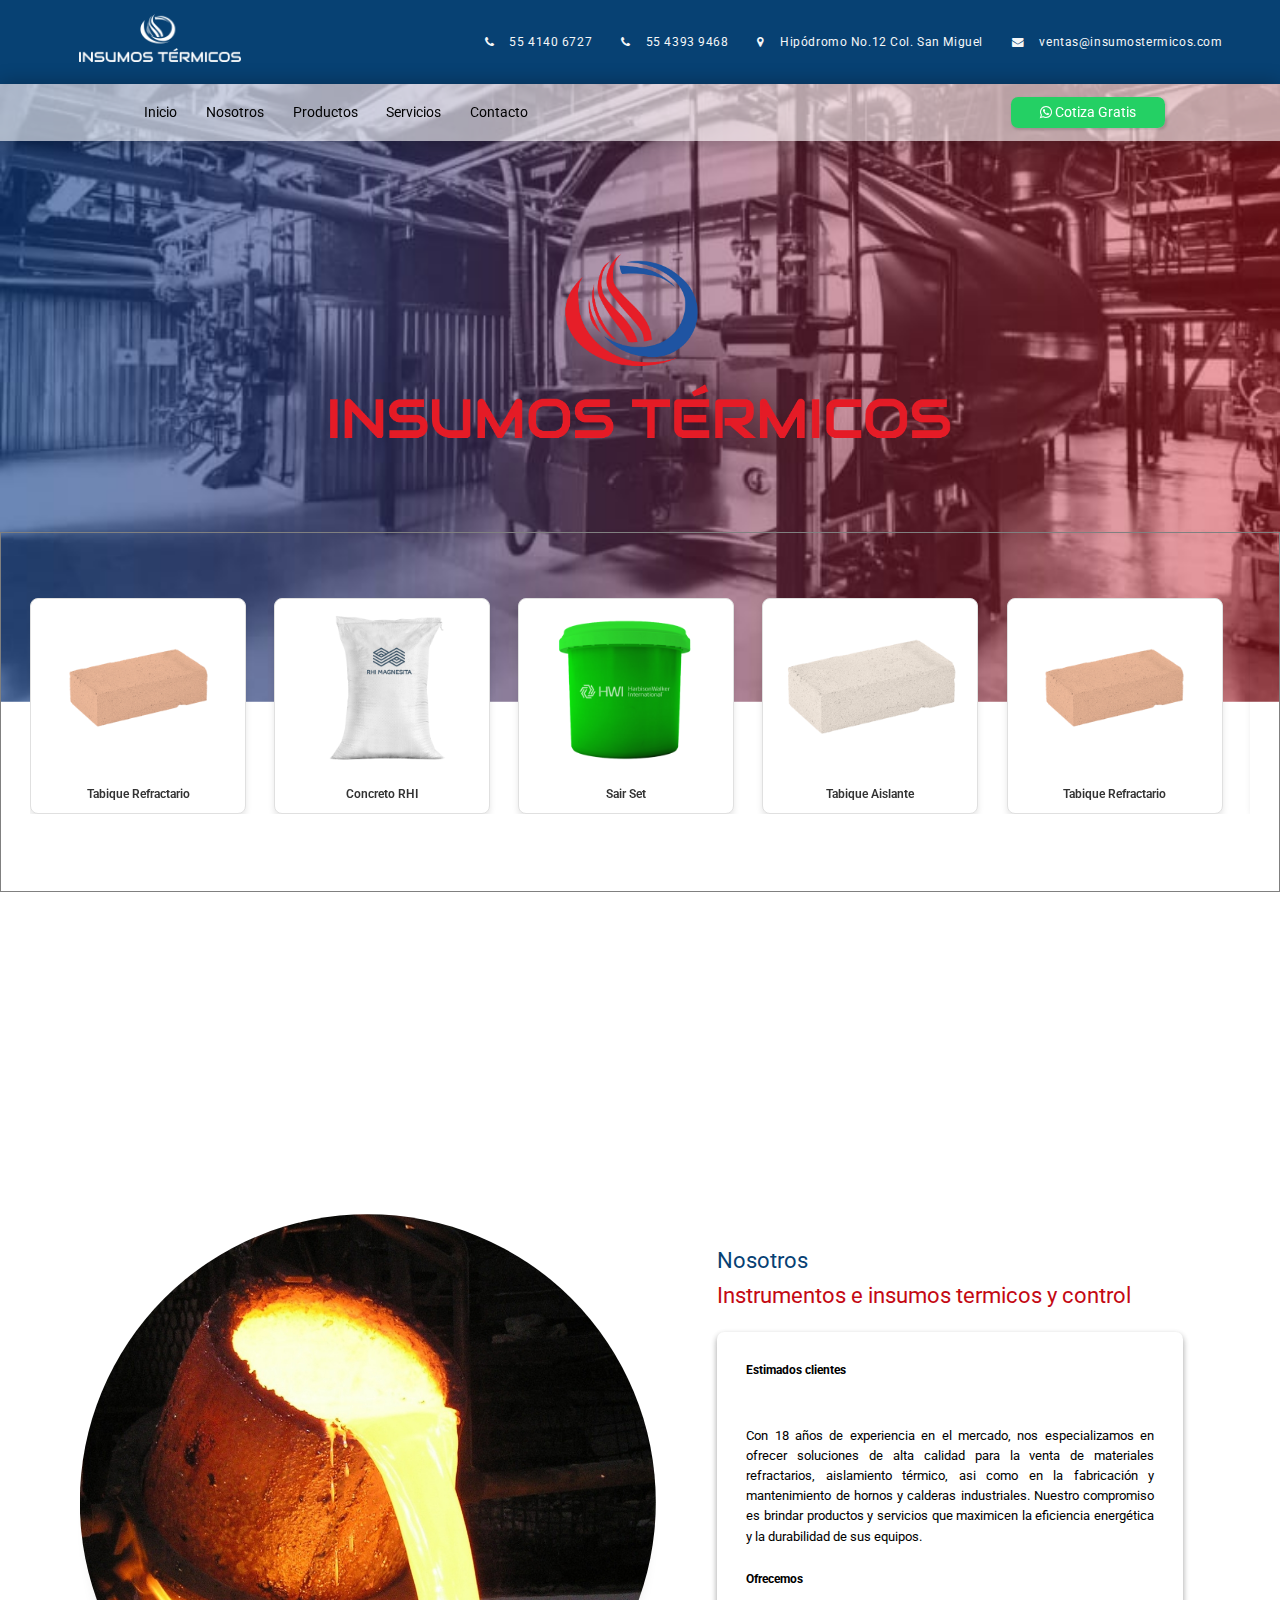
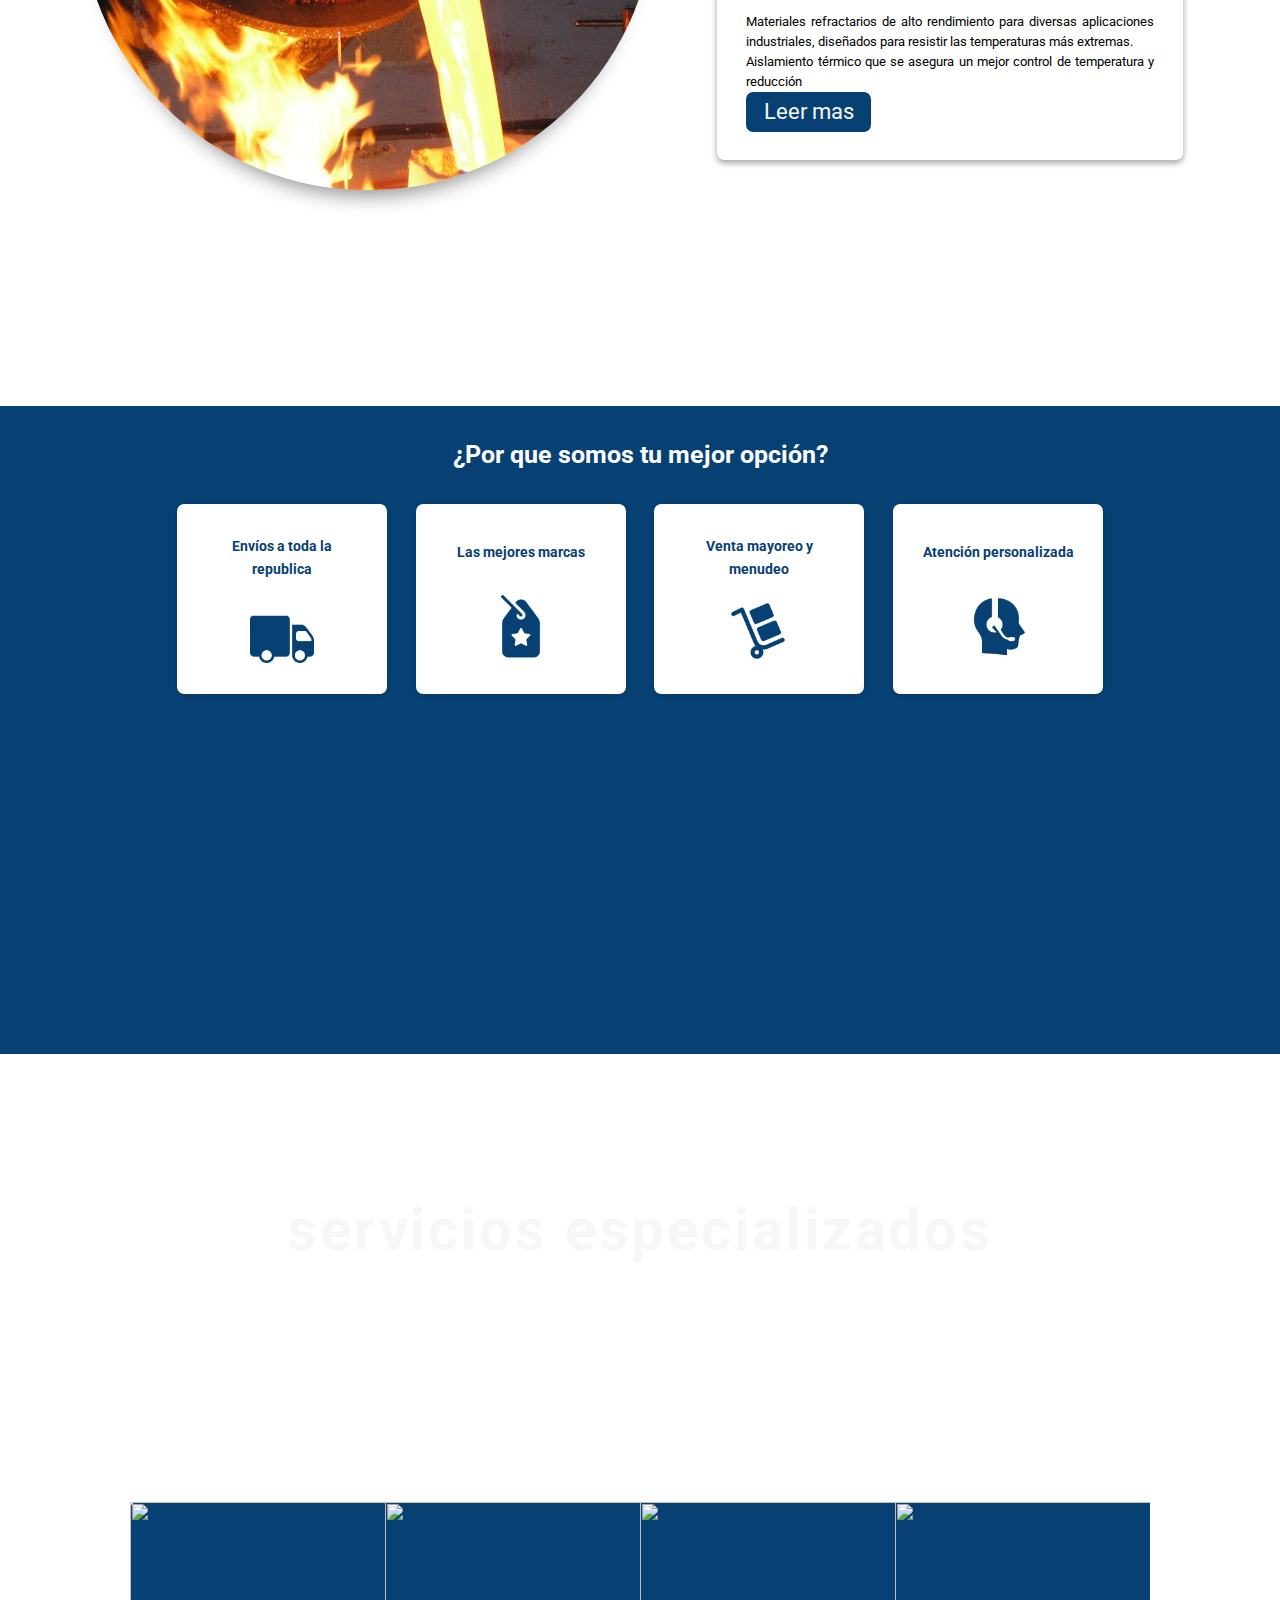
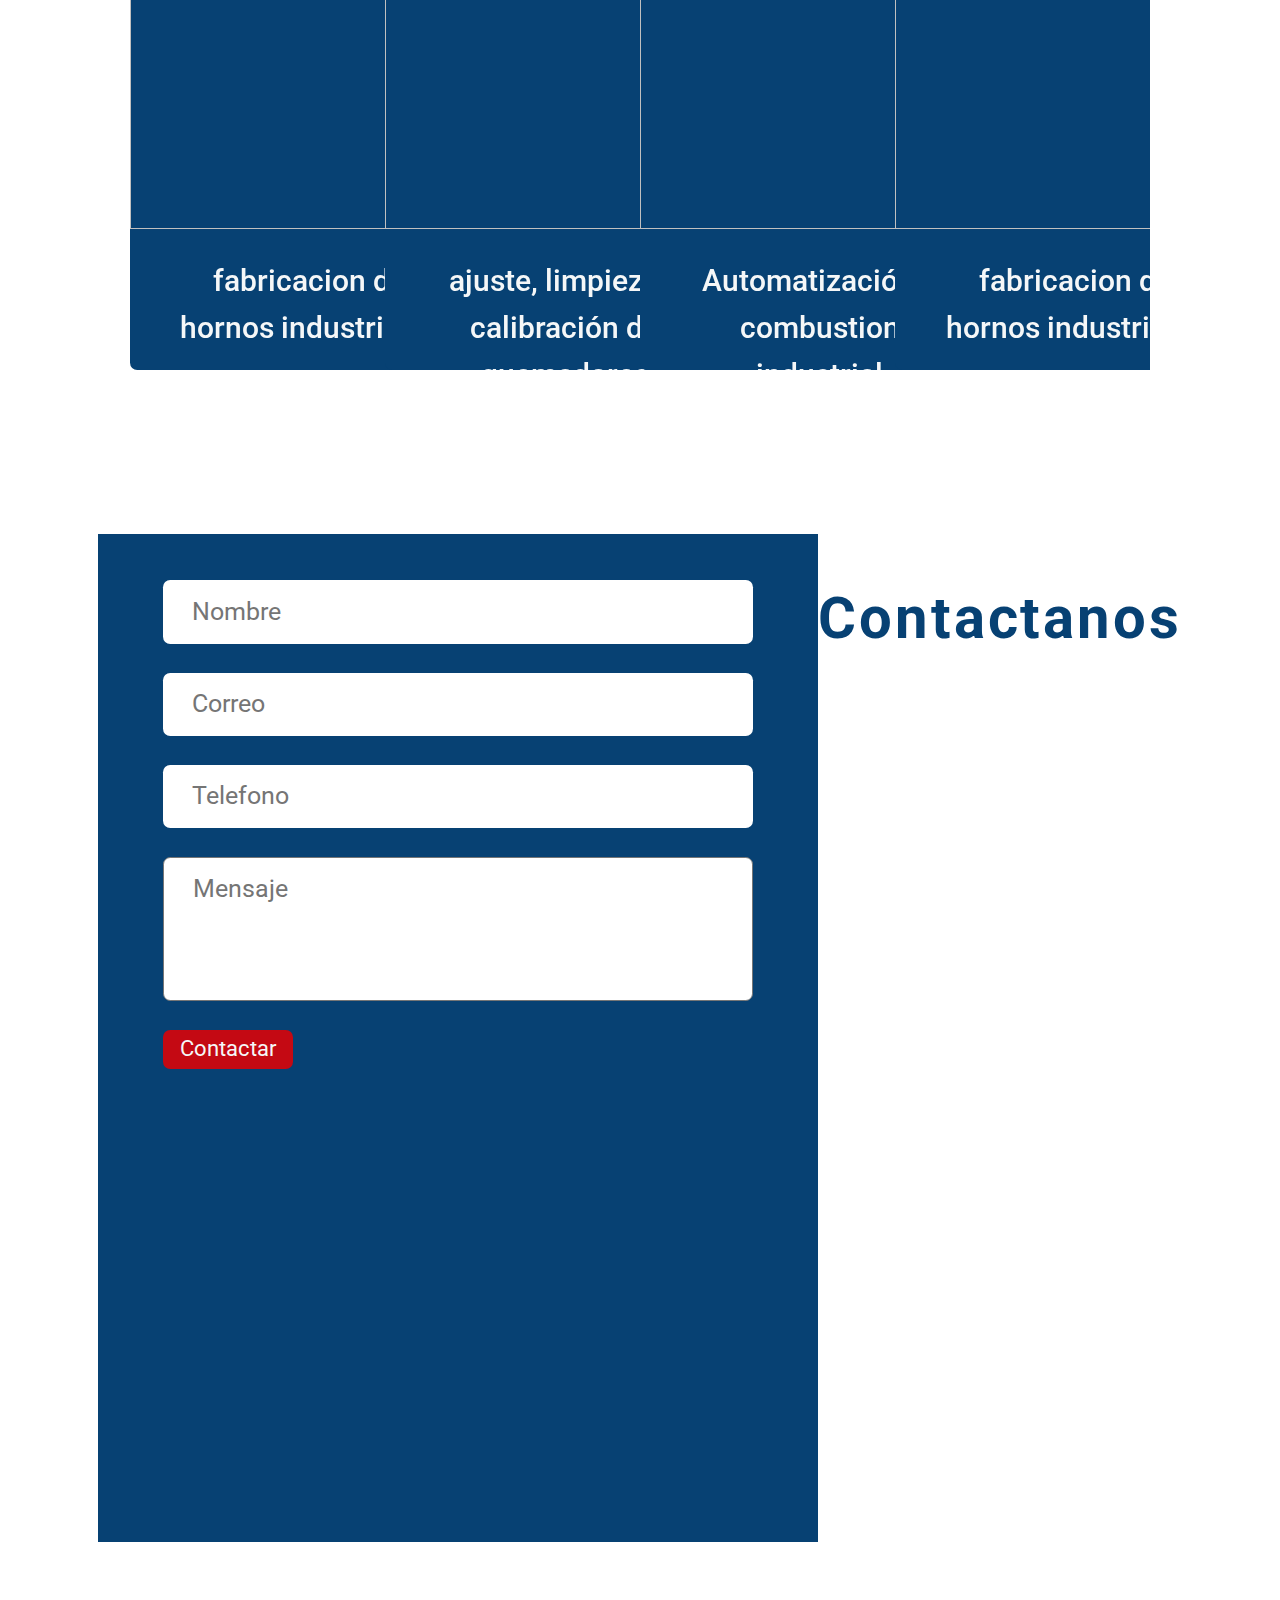
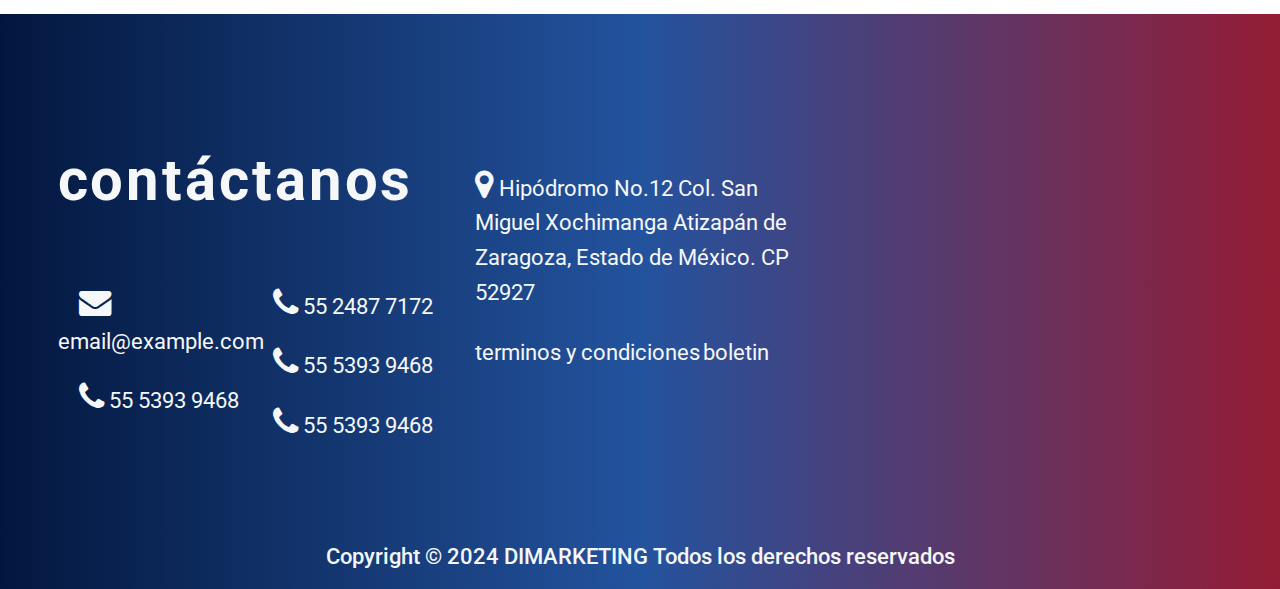
==== index.html @ b9880efb "first commit" ====
<!DOCTYPE html>
<html lang="es">

<head>
    <meta charset="UTF-8">
    <meta name="viewport" content="width=device-width, initial-scale=1.0">
    <meta http-equiv="X-UA-Compatible" content="IE=edge">
    <meta name="viewport" content="width=device-width, initial-scale=1">

    <title>Insumos Térmicos</title>

    <!-- font awesome 4.7.0 -->
    <link rel="stylesheet" href="https://cdnjs.cloudflare.com/ajax/libs/font-awesome/4.7.0/css/font-awesome.css"
        integrity="sha512-5A8nwdMOWrSz20fDsjczgUidUBR8liPYU+WymTZP1lmY9G6Oc7HlZv156XqnsgNUzTyMefFTcsFH/tnJE/+xBg=="
        crossorigin="anonymous" referrerpolicy="no-referrer" />

    <!-- owl carousel -->
    <link rel="stylesheet" href="./static/css/owl/owl.carousel.min.css">
    <link rel="stylesheet" href="./static/css/owl/owl.theme.default.min.css">

    <!-- sanitazer css -->
    <link rel="stylesheet" href="./static/css/normalize.css">

    <!-- style css -->
    <link rel="stylesheet" href="./static/css/main.css">
    <link rel="stylesheet" href="./static/css/responsive.css">

    <!-- Responsive -->

</head>

<body>

    <!-- header start -->
    <header class="main-header">
        <div id="navbarTop" class="nav-top">
            <div class="container-box">
                <div class="container-box_logo">
                    <img
                        width="43"
                        height="48"
                        src="./static/img/logos/logo_white,w_1400.webp"
                        srcset="
                        ./static/img/logos/logo_white,w_480.webp 480w,
                        ./static/img/logos/logo_white,w_1400.webp 1400w"
                        alt="insumos térmicos">
                </div>
                <div class="container-box_info-details">
                    <div class="info-item">
                        <a href="#">
                            <i class="fa fa-phone" aria-hidden="true"></i>
                            55 4140 6727
                        </a>
                    </div>

                    <div class="info-item">
                        <a href="#">
                            <i class="fa fa-phone" aria-hidden="true"></i>
                            55 4393 9468
                        </a>
                    </div>
    
                    <div class="info-item">
                        <a href="#">
                            <i class="fa fa-map-marker" aria-hidden="true"></i>
                            Hipódromo No.12 Col. San Miguel
                        </a>
                    </div>
    
                    <div class="info-item">
                        <a href="#">
                            <i class="fa fa-envelope" aria-hidden="true"></i>
                            ventas@insumostermicos.com
                        </a>
                    </div>
                </div>
            </div>
        </div>
        <div id="navbarMiddle" class="nav-middle header-middle_white-transparent">
            <div class="container-box">

                <div class="navbar">
                    <ul class="navbar__menu">
                        <li class="navbar__menu-item">
                            <a href="./index.html" class="navbar__menu-link">Inicio</a>
                        </li>
                        <li class="navbar__menu-item">
                            <a href="#about" class="navbar__menu-link">Nosotros</a>
                        </li>
                        <li class="navbar__menu-item">
                            <a href="./shop.html" class="navbar__menu-link">Productos</a>
                        </li>
                        <li class="navbar__menu-item">
                            <a href="#services" class="navbar__menu-link">Servicios</a>
                        </li>
                        <li class="navbar__menu-item">
                            <a href="#contact" class="navbar__menu-link">Contacto</a>
                        </li>

                        <li class="navbar__menu-item">
                                <a class="btn-green btn-whs" id="btn-wh" data-type="normal">
                                    <i class="fa fa-whatsapp"></i> Cotiza Gratis
                                </a>
                        </li>
                    </ul>

                    <i class="fa fa-bars menu_burguer"></i>
                </div>

            </div>
        </div>
    </header>
    <!-- header ends -->

    <!-- home start -->
    <section class="home">
        <div class="home__banner">
            <div  class="home-carousel owl-carousel owl-theme home__slide">
                <div class="home__slide-item">
                    <picture>
                        <source
                        media="(max-width: 767px)"
                        sizes="(max-width: 600px) 100vw, 600px"
                        srcset="
                        ./static/img/banners/slide_home/slide_one/calderas,w_200.jpg 200w,
                        ./static/img/banners/slide_home/slide_one/calderas,w_449.jpg 449w,
                        ./static/img/banners/slide_home/slide_one/calderas,w_600.jpg 600w">
                        <source
                        media="(min-width: 768px) and (max-width: 991px)"
                        sizes="(max-width: 1143px) 70vw, 800px"
                        srcset="
                        ./static/img/banners/slide_home/slide_one/calderas,w_538.jpg 538w,
                        ./static/img/banners/slide_home/slide_one/calderas,w_714.jpg 714w,
                        ./static/img/banners/slide_home/slide_one/calderas,w_800.jpg 800w">
                        <source
                        media="(min-width: 992px) and (max-width: 1199px)"
                        sizes="(max-width: 1777px) 60vw, 1066px"
                        srcset="
                        ./static/img/banners/slide_home/slide_one/calderas,w_596.jpg 596w,
                        ./static/img/banners/slide_home/slide_one/calderas,w_796.jpg 796w,
                        ./static/img/banners/slide_home/slide_one/calderas,w_958.jpg 958w,
                        ./static/img/banners/slide_home/slide_one/calderas,w_1066.jpg 1066w">
                        <img
                        sizes="(max-width: 3000px) 40vw, 1200px"
                        srcset="
                        ./static/img/banners/slide_home/slide_one/calderas,w_480.jpg 480w,
                        ./static/img/banners/slide_home/slide_one/calderas,w_765.jpg 765w,
                        ./static/img/banners/slide_home/slide_one/calderas,w_1003.jpg 1003w,
                        ./static/img/banners/slide_home/slide_one/calderas,w_1186.jpg 1186w,
                        ./static/img/banners/slide_home/slide_one/calderas,w_1200.jpg 1200w"
                        src="./static/img/banners/slide_home/slide_one/calderas,w_1200.jpg"
                        alt="">
                        </picture>
                </div>
            </div>
            <div class="home__logo">
                    <img src="./static/img/logos/logo_colorfull.webp" alt="">
            </div>
    </section>
    <!-- home ends -->

    <!-- top products start -->
    <section class="article-carousel">
        <div class="article-carousel__container owl-carousel owl-theme">
    
            <a href="#" class="article-carousel__item">
                <img src="./static/img/products/tabique_refractario/TABIQUE REFRACTARIO NARANJA.png" alt="Tabique Refractario Naranja" class="article-carousel__image">
                <div class="article-carousel__title">
                    <span>Tabique Refractario</span>
                </div>
            </a>
    
            <a href="#" class="article-carousel__item">
                <img src="./static/img/products/concreto_rhI/CONCRETO RHI 1.png" alt="Concreto RHI" class="article-carousel__image">
                <div class="article-carousel__title">
                    <span>Concreto RHI</span>
                </div>
            </a>
    
            <a href="#" class="article-carousel__item">
                <img src="./static/img/products/sair_set/SAIRSET 1.png" alt="Sair Set" class="article-carousel__image">
                <div class="article-carousel__title">
                    <span>Sair Set</span>
                </div>
            </a>
    
            <a href="#" class="article-carousel__item">
                <img src="./static/img/products/tabique_refractario/TABIQUE REFRACTARIO CREMA.png" alt="Tabique Refractario Crema" class="article-carousel__image">
                <div class="article-carousel__title">
                    <span>Tabique Aislante</span>
                </div>
            </a>
    
        </div>
    </section>
    
    <!-- top products ends -->

    <!-- about start -->
    <section id="about" class="section-about">
        <div class="section-about__container">
            <div class="section-about__image">
                <img src="./static/img/banners/about/somos.jpg" alt="">
            </div>
            <div class="section-about__description">
                <div class="section-about__title">
                    <h3>Nosotros</h3>
                    <h4>Instrumentos e insumos termicos y control</h4>
                </div>
                <div class="section-about__text">
                    <h5>Estimados clientes</h5><br><br>
                    <p>Con 18 años de experiencia en el mercado, nos especializamos en ofrecer soluciones de alta calidad para la venta de materiales refractarios, aislamiento térmico, asi como en la fabricación y mantenimiento de hornos y calderas industriales. Nuestro compromiso es brindar productos y servicios que maximicen la eficiencia energética y la durabilidad de sus equipos.</p><br>
                    <h5>Ofrecemos</h5><br>
                    <ol>
                        <li><p>Materiales refractarios de alto rendimiento para diversas aplicaciones industriales, diseñados para resistir las temperaturas más extremas.</p></li>
                        <li>
                            <p>Aislamiento térmico que se asegura un mejor control de temperatura y reducción </p>
                        </li>
                    </ol>
                    <button class="btn btn-primary">Leer mas</button>
                </div>
            </div>
        </div>
    </section>
    <!-- about ends -->

    <section class="better-option">
       <h2>¿Por que somos tu mejor opción?</h2>
       <div class="better-option__container">
        <div class="better-option__item">
            <h4>Envíos a toda la republica</h4>
            <img src="./static/img/icons/truck.png" alt="" width="100" height="100">
        </div>
        <div class="better-option__item">
            <h4>Las mejores marcas</h4>
            <img src="./static/img/icons/price.png" alt="">
        </div>
        <div class="better-option__item">
            <h4>Venta mayoreo y menudeo</h4>
            <img src="./static/img/icons/trolley.png" alt="">
        </div>
        <div class="better-option__item">
            <h4>Atención personalizada</h4>
            <img src="./static/img/icons/customer.png" alt="">
        </div>
       </div>
    </section>

    

  

    <!-- special services start -->
    <section id="services" class="special_services">
        <h1 class="title-sz">servicios especializados</h1>
        <div class="container-box owl__services owl-carousel owl-theme">

            <div class="card__services">
                <div class="card__services-img">
                    <img src="./static/img/banners/special_services/banner_one.jpg" alt="">
                </div>
                <div class="card__services-text">
                    <span class="body-sz">fabricacion de hornos industriales</span>
                </div>
            </div>

            <div class="card__services">
                <div class="card__services-img">
                    <img src="./static/img/banners/special_services/banner_two.png" alt="">
                </div>
                <div class="card__services-text">
                    <span class="body-sz">ajuste, limpieza y calibración de quemadores industriales</span>

                </div>
            </div>

            <div class="card__services">
                <div class="card__services-img">
                    <img src="./static/img/banners/special_services/banner_three.png" alt="">
                </div>
                <div class="card__services-text">
                    <span class="body-sz">Automatización y combustion industrial</span>

                </div>
            </div>

            <div class="card__services">
                <div class="card__services-img">
                    <img src="./static/img/banners/special_services/banner_four.png" alt="">
                </div>
                <div class="card__services-text">
                    <span class="body-sz">fabricacion de hornos industriales</span>

                </div>
            </div>

        </div>
    </section>
    <!-- special services ends -->

    <!-- contact start -->
    <section id="contact" class="contact">

        <div class="box-container">

            <div class="item">
                <form>
                    <input type="text" placeholder="Nombre">
                    <input type="email" placeholder="Correo">
                    <input type="text" placeholder="Telefono">
                    <textarea name="" id="" placeholder="Mensaje"></textarea>
                    <button class="btn btn-red">Contactar</button>
                </form>
            </div>
            <div class="item">
                <h1 class="title-sz">Contactanos</h1>
                <img src="./static/img/banners/hablando.png" alt="">
            </div>
        </div>
    </section>
    <!-- contact ends -->

    <!-- footer start -->
    <footer class="footer">
        <div class="footer-top">
            <div class="item">
                <h1 class="title-sz">contáctanos</h1>
                <div class="contact__box">
                    <div class="item">
                        <ul>
                            <li><a href="#"><i class="fa fa-envelope"></i> email@example.com</a></li>
                            <li><a href="#"><i class="fa fa-phone"></i> 55 5393 9468</a></li>
                        </ul>
                    </div>
                    <div class="item">
                        <ul>
                            <li><a href="#"><i class="fa fa-phone"></i> 55 2487 7172</a></li>
                            <li><a href="#"><i class="fa fa-phone"></i> 55 5393 9468</a></li>
                            <li><a href="#"><i class="fa fa-phone"></i> 55 5393 9468</a></li>
                        </ul>
                    </div>
                </div>
            </div>
            <div class="item">
                <div class="address">
                    <a href="#"><i class="fa fa-map-marker"></i> Hipódromo No.12 Col. San Miguel
                        Xochimanga Atizapán de Zaragoza,
                        Estado de México. CP 52927</a>
                </div>
                <div class="terms">
                    <a href="#">terminos y condiciones</a>
                    <a href="#">boletin</a>
                </div>
            </div>
            <div class="item">

                <iframe
                    src="https://www.google.com/maps/embed?pb=!1m18!1m12!1m3!1d3759.1742992033646!2d-99.2208986192489!3d19.57703198897406!2m3!1f0!2f0!3f0!3m2!1i1024!2i768!4f13.1!3m3!1m2!1s0x85d21da3dc4b986d%3A0xa93d708c53c54eee!2sAv.%20Hip%C3%B3dromo%2012%2C%20San%20Miguel%20Xochimanga%2C%2052927%20Cdad.%20L%C3%B3pez%20Mateos%2C%20M%C3%A9x.!5e0!3m2!1ses-419!2smx!4v1718029249261!5m2!1ses-419!2smx"
                    style="border:0;" allowfullscreen="" 
                    referrerpolicy="no-referrer-when-downgrade"></iframe>
            </div>
        </div>
        <div class="footer-bottom">
            <h1 class="title_section">Copyright © 2024 DIMARKETING Todos los derechos reservados</h1>
        </div>
    </footer>
    <!-- footer ends -->

    <!-- jQuery -->
    <script src="./static/js/jquery/jquery-3.4.1.js"></script>

    <!-- owl carousel -->
    <script src="./static/js/owl/owl.carousel.min.js"></script>
    <script src="./static/js/owl/carousel.js"></script>

    <!-- custom js -->
     <script src="./static/js/main.js"></script>

     <script src="./static/js/index.js" type="module"></script>
</body>

</html>
---- static/css/main.css ----
@import url("./color.css");

/**
 *  CSS Index
 *
 * 1. #Font
 * 2. #Reset
 * 3. #Buttoms themes
 * 4. #Title theme
 */

/**
  * #Font themes
  */
  @import url('https://fonts.googleapis.com/css2?family=Roboto:wght@100;300;400;500;700;900&display=swap');
  



.title-sz {
  font-size: var(--font-size-h1);
  letter-spacing: 0.05em;
}
.sub-title-sz {
  font-size: var(--font-size-h2);
}
.body-sz {
  font-size: var(--font-size-body);
}

/**
   * #Reset CSS
*/

* {
  margin: 0;
  padding: 0;
  font-family: Roboto;
  box-sizing: border-box;
  transition: all 0.2s linear;
  text-decoration: none;

}

html {
  font-size: 100%;
  scroll-behavior: smooth;
  overflow-x: hidden;
}

body {
  overflow-x: hidden;
  background: var(--bg-theme);
  font-size: 1em;
  line-height: 1.6;
}

h1 {
  font-size: 2em; /* 32px en tamaño base */
}

h2 {
  font-size: 1.75em; /* 28px en tamaño base */
}

p {
  font-size: .875em; /* 16px en tamaño base */
}

small {
  font-size: 0.875em; /* 14px en tamaño base */
}

img {
  width: 100%;
}

ul,
li {
  list-style: none;
}

section {
  width: 100%;
  padding: 0 4rem;
  margin: 0 auto;
}

/**
 *  #Buttoms themes
 */

.btn {
  padding: .5rem 1.2rem;
  border: none;
  align-self: start;
  border-radius: 0.5rem;
  font-size: 1.5em;
  cursor: pointer;
}

.btn-green {
  background: var(--green-color);
  color: var(--title-color);
}

.btn-red {
  background: var(--secondary-color);
  color: var(--title-color);
}

.btn-primary {
  background: var(--primary-color);
  color: var(--title-color);
}

/***
 * #scrollbar
 */

::-webkit-scrollbar {
  background-color: #ffffff;
  width: 0.6rem;
}

::-webkit-scrollbar-thumb {
  background-color: var(--primary-color);
  border-radius: 1rem;
}

::-webkit-scrollbar-thumb:hover {
  background-color: var(--secondary-color);
}

/** #navbar top */

.nav-top__active {
  display: none;
}

.nav-middle__show {
  position: sticky;
}

.main-header .nav-top {
  position: relative;
  z-index: 11;
  padding: 0 4rem;
  background-color: var(--primary-color);
}

.nav-top .container-box {
  display: flex;
  justify-content: space-between;
  align-items: center;
  padding: .5rem 0;
}

.container-box .container-box_logo {
  padding: 0.5rem 1.5rem;
}

.container-box .container-box_info-details {
  display: flex;
}

.container-box .container-box_info-details .info-item {
  margin-left: 2rem;
}

.container-box .container-box_info-details .info-item a {
  color: var(--title-color);
  letter-spacing: 0.05em;
  font-weight: 400;
  font-size: .8em;
}

.container-box .container-box_info-details .info-item a i {
  margin-right: 0.8rem;
}

/** #navbar middle */

.nav-middle {
  position: relative;
  z-index: 999;
  width: 100%;
  padding: 0 4rem;
  height: auto;
  transition: all 0.7s linear;
}

.container-box .navbar {
  padding: 1.2rem 4rem;
  display: flex;
  justify-content: space-between;
  align-items: center;
}

.container-box .navbar .navbar__menu {
  display: flex;
  align-items: center;
  width: 100%;
}

.container-box .navbar .navbar__menu .navbar__menu-item {
  margin-left: 2rem;
}

.navbar__menu .navbar__menu-item a {
  color: var(--link-navbar);
}

.navbar__menu .navbar__menu-item a:hover {
  color: var(--secondary-color);
}

.container-box .navbar .navbar__menu .navbar__menu-item:nth-child(6) {
  margin-left: auto;
}

.container-box .navbar .navbar__menu .navbar__menu-item:nth-child(6) .btn-whs {
  color: white;
  padding: .5rem 2rem;
  border-radius: 0.5rem;
  cursor: pointer;
  box-shadow: rgba(0, 0, 0, 0.15) 1.95px 1.95px 2.6px;
}

.container-box
  .navbar
  .navbar__menu
  .navbar__menu-item:nth-child(6):hover
  .btn-whs {
  color: var(--bg-btn-green);
  background: var(--title-color);
  border: solid 1px var(--bg-btn-green);
}

.nav-middle .container-box .navbar .fa-bars {
  cursor: pointer;
  display: none;
  transition: 2s;
  color: var(--primary-color);
}

.nav-middle .container-box .navbar .fa-window-close {
  transform: rotate(180deg);
  color: var(--secondary-color);
  transition: 2s;
}


/***
 * #Home
 */
  .home{
    position: relative;
    top: -80px;
    padding: 0;
    z-index: 1;
  }

  .home__banner{
    height: 100%;
    width: 100%;
  }

  .home-carousel .home__slide-item .home__slide-image{
    display: block;
    width: 100%;
    height: 100%;
    object-fit: cover;
  }

  .home__logo{
    width: 100%;
    height: auto;
    position: absolute;
    top: 30%;
    z-index: 999;
    display: flex;
    justify-content: center;
    align-items: center;
  }
  .home__logo img {
    width: 620px;
    height: 100%;
  }

/**
 * #Carousel products
 */
 .article-carousel {
  height: 25rem;
  width: 100%;
  padding: 0.5rem 2rem;
  position: relative;
  top: -250px;
  z-index: 99;
  border: solid 1px grey;
}

/* Contenedor del carrusel */
.article-carousel__container {
  position: relative;
  padding: 4rem 0; /* Espacio superior e inferior */
  overflow: hidden;
}

/* Estilo de los ítems */
.article-carousel__item {
  display: flex;
  width: 15rem;
  height: 15rem;
  flex-direction: column;
  align-items: center;
  justify-content: space-evenly;
  text-align: center;
  background: #ffffff;
  border: 1px solid #e0e0e0;
  border-radius: 8px;
  padding: 1rem;
  box-shadow: 0 4px 6px rgba(0, 0, 0, 0.1);
  transition: transform 0.3s ease, box-shadow 0.3s ease;
}

/* Hover para destacar */
.article-carousel__item:hover {
  transform: translateY(-5px);
  box-shadow: 0 6px 12px rgba(0, 0, 0, 0.15);
}

/* Imágenes */
.article-carousel__image {
  width: 100%;
  height: auto;
  max-height: 150px;
  object-fit: contain;
  margin-bottom: 1rem;
  transition: transform 0.3s ease;
}

.article-carousel__item:hover .article-carousel__image {
  transform: scale(1.05);
}

/* Títulos */
.article-carousel__title {
  font-size: 0.8rem;
  font-weight: 600;
  color: #333;
  margin-top: 0.5rem;
}




/***
 * #About
 */
.section-about {
  padding: 0 5rem;
}

.section-about__container{
  display:flex;
  height: 50rem;
  width: 100%;
  justify-content: space-around;
  align-items: center;
}

.section-about__image{
  width: 40rem;
  height: 40rem;
  border-radius: 100%;
  box-shadow: rgba(0, 0, 0, 0.45) 0px 25px 20px -20px;
}

.section-about__image img {
  width: 100%;
  height: 100%;
  clip-path: circle(50% at 50% 50%);
 
}

.section-about__description{
  width: 500px;
  height: auto;
  padding: .5rem 1.2rem;
  margin-left: 2rem;
}

.section-about__title{
  margin-bottom: 1.3rem;
}
.section-about__title h3{
  font-size: 1.5em;
  font-weight: 400;
  color: var(--primary-color);
}

.section-about__title h4{
  font-size: 1.5rem;
  font-weight: 400;
  color: var(--secondary-color);
}


.section-about__text{
  text-align: justify;
  padding: 2rem 2rem;
  border-radius: 0.5rem;
  box-shadow: rgba(0, 0, 0, 0.16) 0px 3px 6px, rgba(0, 0, 0, 0.23) 0px 3px 6px;
}

/***
 * #Better Option
 */
 .better-option{
    background: var(--primary-color);
    height: 210px;
    margin-top: 10rem;
    padding: 2rem 0rem;
 }

 .better-option h2{
    color: #fff;
    text-align: center;
 }

 .better-option__container{
  display: flex;
  margin-top: 2rem;
  justify-content: center;
  align-items: center;
  gap: 2rem;
  width: 100%;
 }

.better-option__item{
  width: 210px;
  height: 190px;
  padding: 1.5rem 2rem;
  border-radius: 0.5rem;
  background: #fff;
  color: var(--primary-color);
  box-shadow: rgba(0, 0, 0, 0.16) 0px 1px 4px;
  text-align: center;
  display: flex;
  align-items: center;
  flex-direction: column;
  justify-content: space-around;
}

.better-option__item img {
  display: block;
  width: 64px;
  height: 64px;
}

/***
 * type_products
 */

.type_products {
  width: 100%;
  height: 50rem;
  display: flex;
  justify-content: center;
  align-items: center;
}

.type_products .box-container {
  display: flex;
  justify-content: space-around;
  align-items: center;
}

.type_products .box-container .item-card {
  width: 20%;
  height: 30rem;
  padding: 1.5rem;
  display: flex;
  flex-flow: column;
  align-items: center;
  justify-content: center;
  border-radius: 1.2rem;
  background: var(--grey-color);
  box-shadow: rgba(0, 0, 0, 0.35) 0px 5px 15px;
  cursor: pointer;
}

.type_products .box-container .item-card h2 {
  color: var(--primary-color);
}

.type_products .box-container .item-card img {
  width: 60%;
}

/***
  * #special_services
  */

.special_services {
  position: relative;
  height: 70rem;
  z-index: 0;
  background-image: url("../img/banners/desktop/bg_option.webp");
  background-repeat: no-repeat;
  background-size: cover;
  text-align: center;
  display: flex;
  flex-flow: column;
  justify-content: space-around;
}

.special_services h1 {
  color: var(--title-color);
}

.special_services .container-box {
  width: 100%;
  display: flex;
  justify-content: center;
  align-items: center;
  padding: 0 5rem;
}

.special_services .container-box .card__services {
  width: 25rem;
  height: 32.5rem;
  display: flex;
  flex-flow: column;
  background: var(--primary-color);
  border-radius: 0.5rem;
}

.container-box .card__services .card__services-img {
  height: 70%;
}

.container-box .card__services .card__services-img img {
  width: 100%;
  height: 100%;
  object-fit: cover;
}

.container-box .card__services .card__services-text {
  height: 30%;
  padding: 2rem 3.5rem;
}

.container-box .card__services .card__services-text span {
  color: var(--title-color);
  font-weight: 500;
}

/**
 * #sectores
 */

.sectores {
  text-align: center;
  min-height: 50rem;
  margin-top: 5rem;
  width: 100%;
}

.sectores > h1 {
  color: var(--primary-color);
}

.sectores .line {
  width: 100%;
  height: 3rem;
  background: var(--bg-gradient);
}

.sectores .container-box {
  margin-top: 5rem;
  display: flex;
  justify-content: space-evenly;
  align-items: center;
}

.container-box .sectores__item {
  width: 20%;
  height: 20rem;
  display: flex;
  justify-content: center;
  align-items: center;
  flex-flow: column;
  padding: 0.5rem 5rem;
}

.container-box .sectores__item img {
  width: 10rem;
  height: auto;
}

.container-box .sectores__item > h2 {
  color: var(--primary-color);
}

/***
  *
  * #contact
  */

.contact {
  width: 100%;
  height: 70rem;
  margin-top: 5rem;
  display: flex;
  justify-content: center;
}

.contact .box-container {
  height: 100%;
  border-radius: 1rem;
  background: #fff;
  display: flex;
  justify-content: space-between;
}

.contact .box-container .item:nth-child(1) {
  width: 50rem;
  height: 100%;
  padding: 3.2rem 4.5rem;
  background: var(--primary-color);
}

.contact .box-container .item form {
  display: flex;
  flex-flow: column;
  gap: 2rem;
}

.contact .box-container .item form input {
  width: 100%;
  padding: 1.2rem 2rem;
  border-radius: 0.5rem;
  border: transparent;
  font-size: var(--font-size-label);
  outline: none;
}

.contact .box-container .item form textarea {
  width: 100%;
  height: 10rem;
  padding: 1.2rem 2rem;
  border-radius: 0.5rem;
  font-size: var(--font-size-label);
  outline: none;
  resize: none;
}

.contact .box-container .item:nth-child(2) {
  display: flex;
  flex-flow: column;
  justify-content: space-between;
  align-items: center;
}

.contact .box-container .item:nth-child(2) > h1 {
  color: var(--primary-color);
}

.contact .box-container .item:nth-child(2) img {
  width: 100%;
  object-fit: cover;
}

/**
 * #footer
 */
.footer {
  width: 100%;
  margin-top: 5rem;
  display: flex;
  flex-flow: column;
  background: var(--bg-gradient);
}

.footer .footer-top {
  padding: 5rem 4rem;
  width: 100%;
  display: flex;
  justify-content: space-between;
  align-items: center;
}

.footer .footer-top .item {
  width: 50%;
}

.footer .footer-top .item h1 {
  color: var(--title-color);
}

.footer-top .item .contact__box {
  display: flex;
}

.footer-top .item .contact__box .item ul li {
  margin-top: 1.5rem;
}

.footer-top .item .contact__box .item ul li a {
  color: var(--title-color);
  font-size: var(--font-size-small);
}

.footer-top .item .contact__box .item ul li a i {
  font-size: var(--font-size-small);
  margin-left: 1.5rem;
}

.footer-top .item:nth-child(2) {
  display: flex;
  flex-flow: column;
  gap: 1rem;
  justify-content: space-between;
}

.footer-top .item:nth-child(3) iframe {
  width: 100%;
  height: 25rem;
  border-radius: 2rem;
}

.footer-top .item .address,
.footer-top .item .terms {
  padding: 0.4rem 2rem;
}

.footer-top .item .address a i {
  font-size: var(--font-size-small);
}

.footer-top .item .address a,
.footer-top .item .terms a {
  color: var(--title-color);
  font-size: var(--font-size-small);
  margin-top: 2rem;
}

.footer-bottom {
  display: flex;
  justify-content: center;
}

.footer-bottom h1 {
  color: var(--title-color);
  font-size: var(--font-size-small);
  font-weight: 500;
}

/***
 *
 * #shop
 *
 */

.backgroung__page {
  position: relative;
  top: 0;
  left: 0;
  z-index: 1;
  top: -120px;
  width: 100vw;
  height: 40vh;
  background-image: url("../img/banners/desktop/banner_home.webp");
  background-position: center;
  background-size: cover;
}

.backgroung__page h1 {
  position: relative;
  top: 50%;
  color: var(--title-color);
}

/*** #Products */
.products {
  display: flex;
  justify-content: space-around;
  width: 100%;
}

.products .article {
  width: 70%;
}

.products .sidebar {
  width: 30%;
}

.products .sidebar {
  display: flex;
  flex-flow: column;
  justify-content: flex-start;
  align-items: center;
}

.products .sidebar .filter__group h1 {
  color: var(--primary-color);
}

.products .sidebar .filter__group .filters ul li {
  margin-top: 1.2rem;
}

.products .sidebar .filter__group .filters ul li a {
  font-size: var(--font-size-label);
  color: var(--primary-color);
  font-weight: 500;
}

.products .sidebar .filter__group:nth-child(2) .filters ul li a {
  display: flex;
  justify-content: center;
  align-items: center;
  gap: 2rem;
}

.products .sidebar .filter__group .filters ul li:hover a {
  color: var(--secondary-color);
}

.products .article {
  padding: 0.5rem;
}

.products .article .shop-block .shop-block__header {
  display: flex;
  justify-content: space-between;
}

.article .shop-block .shop-block__header h3 {
  font-size: var(--font-size-label);
}

.article .shop-block .shop-block__header h3 > span {
  color: var(--secondary-color);
}

.article .shop-block .shop-block__cards {
  display: flex;
  flex-wrap: wrap;
  width: 100%;
}

.shop-block .shop-block__cards .shop-block__card-item {
  width: 25.5rem;
  display: flex;
  margin: 1rem 1.5rem;
  justify-content: center;
  align-items: center;
  flex-flow: column;
  background: var(--grey-color);
  border-radius: 0.5rem;
  box-shadow: rgba(0, 0, 0, 0.15) 1.95px 1.95px 2.6px;
}

.shop-block .shop-block__cards .shop-block__card-item .img__product {
  padding: 4.5rem;
}

.shop-block .shop-block__cards .shop-block__card-item .content p {
  font-size: var(--font-size-label);
  color: var(--primary-color);
}

/** pagination */
.pagination {
  margin-top: 2rem;
  width: 100%;
  display: flex;
  justify-content: center;
}

.pagination > li {
  width: 5rem;
  height: 5rem;
  background: transparent;
  color: #333333;
}

.pagination > li:first-child,
.pagination > li:last-child {
  margin: 0 2rem;
}

.pagination > li:first-child:hover:not(.disabled),
.pagination > li:last-child:hover:not(.disabled) {
  -webkit-box-shadow: 8px 18px 51px 0px rgba(31, 61, 157, 0.2);
  box-shadow: 8px 18px 51px 0px rgba(31, 61, 157, 0.2);
}

.pagination > li.dotted > p,
.pagination > li > span,
.pagination > li > a {
  border-radius: 0.5rem;
  font-size: 2rem;
  font-weight: 900;
  height: 100%;
  display: block;
  line-height: 50px;
  text-align: center;
  -webkit-transition: all 0.3s linear;
  transition: all 0.3s linear;
  color: #333333;
}

.pagination > li > a:hover {
  color: red;
}

.pagination > li > span {
  line-height: 48px;
  cursor: pointer;
  color: var(--title-color);
  background-color: var(--secondary-color);
  border: none;
}

.pagination > li > span:hover {
  color: #ffffff;
  background-color: #1f3d9d;
}

.pagination > li.disabled > span {
  cursor: auto;
  background-color: #f2f2f2;
  border: 1px solid #dfdfdf;
  color: #333333;
}

.pagination > li.active > a {
  color: var(--secondary-color);
}

/**! Product Details */
.product-details {
  height: 100vh;
  width: 100%;
  margin-top: 5rem;
}

.product-details .product-item {
  display: flex;
  justify-content: space-around;
}

.product-item .single-product .big-image {
  width: 45rem;
  height: 40rem;
  border-radius: 0.5rem;
  overflow: hidden;
  padding: 2.4rem 2.5rem;
  background: var(--grey-color);
  box-shadow: rgba(0, 0, 0, 0.15) 1.95px 1.95px 2.6px;
  border: solid 1px gray;
}

.product-item .single-product .big-image img {
  width: 100%;
}

.product-item .single-product .thumbnail-set {
  width: 100%;
  height: 15rem;
  display: flex;
  justify-content: space-around;
  align-items: center;
}

.product-item .single-product .thumbnail-set img {
  width: 10rem;
  height: 10rem;
  border-radius: 0.5rem;
  background: var(--grey-color);
  box-shadow: rgba(0, 0, 0, 0.15) 1.95px 1.95px 2.6px;
  border: solid 1px gray;
  padding: 0.2rem 0.5rem;
}

.product-item .description {
  padding: 2rem 5rem;
  width: 60rem;
}

.product-item .description h1 {
  font-weight: 600;
  color: var(--primary-color);
}

.product-item .description .text {
  font-size: var(--font-size-label);
}

.product-item .description .count-add {
  margin-top: 5rem;
  display: flex;
  align-items: center;
  justify-content: space-evenly;
}

.product-item .description .count-add .count-product {
  height: 5rem;
  width: 20rem;
  border: 1px solid var(--secondary-color);
  border-radius: 0.5rem;
  display: flex;
  align-items: center;
  justify-content: space-around;
  transition: all 0.3s ease-in-out;
}

.product-item .description .count-add .count-product > span {
  display: block;
  font-size: var(--font-size-label);
  font-weight: 700;
  display: flex;
  justify-content: center;
  align-items: center;
  cursor: pointer;
}

.product-item .description .count-add button {
  height: 5rem;
  outline: none;
  box-shadow: none;
  width: 160px;
  font-weight: 600;
  text-align: center;
  color: var(--title-color);
  text-transform: uppercase;
  background-color: var(--secondary-color);
  border: none;
  transition: all 0.3s ease-in-out;
  border-radius: 4px;
  cursor: pointer;
  font-size: var(--font-size-label);
}

.description .about__product {
  margin-top: 50px;
  max-width: 300px;
  width: 100%;
}

.description .about__product tr {
  height: 40px;
  line-height: 40px;
  font-size: var(--font-size-label);
}

/** Modal Form */
.modal-form {
  width: 100%;
  height: 100vh;
  background-color: #02133a5e;
  position: fixed;
  z-index: 999;
  top: -100rem;
  left: 0;
  bottom: 0;
  display: flex;
  justify-content: center;
  align-items: center;
  transition: 0.2s linear;
  opacity: 0;
}

.modal-form__toggle {
  top: 0;
  opacity: 1;
}

.modal-form .modal-content {
  width: 35rem;
  height: auto;
  background: var(--title-color);
  border-radius: 0.8rem;
  padding: 3rem 2rem;
}

.modal-form .modal-content form .row {
  width: 100%;
  display: flex;
  justify-content: center;
}

.modal-content form .row .control {
  padding: 1rem 2rem;
  width: 100%;
}

.modal-content form .row .control input {
  width: 20rem;
  height: 3.5rem;
  padding: 0 0.5rem;
  font-size: var(--font-size-label);
  border-radius: 0.5rem;
  border: solid 1px var(--primary-color);
  outline: none;
}

.modal-content form .row .control .w-100 {
  width: 100%;
}

.btn_quotation {
  width: 100%;
  padding: 1rem 2rem;
}

.btn-cancel {
  border: solid 1px var(--secondary-color);
  background: #ffe4e4;
  color: var(--secondary-color);
}

.modal-content form .row .control .product {
  display: flex;
}

.modal-content form .row .control .product .thumbnail {
  width: 50%;
}

.modal-content form .row .control .product .details {
  text-align: center;
}

.modal-content form .row .control .product .details h6 {
  font-size: 1.5em;
}
---- static/css/responsive.css ----
@media screen and (max-width: 1440px) {
  html {
    font-size: 90%;
  }

  /** #about 1200px*/
  .about .container-box .pictures_box div:nth-child(1) > img {
    height: 40rem;
    width: 100%;
    object-fit: cover;
  }
  .about .container-box .pictures_box div:nth-child(2) > img {
    width: 70%;
  }
  .better-option {
    height: 80vh;
  }

  .top_products .container-box .box-item img {
    width: 100%;
  }
  /* #Better option 1440 */
  .better-option {
    height: 45rem;
  }

  .product-item .single-product .big-image img {
    width: 100%;
  }
}

@media screen and (max-width: 1024px) {
  html {
    font-size: 80%;
  }

  /* #Better option 1024 */
  .better-option {
    height: 45vh;
  }

  .item .sub-container__item .item__box {
    max-width: 100%;
  }

  .item:nth-child(2) .image img {
    width: 65.5%;
  }

  /* #Type Product 1024 */
  .type_products .box-container .item-card {
    width: 22.5%;
    height: 23.5rem;
  }
  /* #special_services 1024 */
   .special_services .container-box .card__services {
    width: 21.5rem;
    height: 35.5rem;
  }

  .container-box .card__services .card__services-img {
    height: 70%;
  }

  .container-box .card__services .card__services-text {
    height: 30%;
    padding: 2rem 2.0rem;
  }

  /* #Contact US 768 */

  .product-item .single-product .big-image img {
    width: 100%;
  }
}

@media screen and (max-width: 768px) {
  footer {
    margin-top: 5rem;
  }

  section {
    padding: 0 2rem;
    margin-top: 0;
    width: 100%;
  }

  html {
    font-size: 70%;
  }

  .main-header .nav-top {
    display: none;
  }

  .nav-middle {
    position: sticky;
    z-index: 99;
    width: 100%;
    padding: 0;

    transition: all 0.7s linear;
  }

  .container-box .navbar {
    width: 100%;
    padding: 0 3rem;
    height: 6rem;
  }

  .container-box .navbar .navbar__menu {
    position: fixed;
    top: 0;
    left: 0;
    width: 100%;
    background: #fff;
    border-radius: 0 0 1rem 1rem;
    opacity: 1;
    flex-flow: column;
    align-items: flex-start;
    padding: 2rem 0;
    top: -100rem;
    opacity: 0;
    transition: 0.2s linear;
  }

  .nav-middle .container-box .navbar .fa-bars {
    display: block;
  }
  .container-box .navbar .navbar__menu-toggle {
    top: 6.5rem;
    opacity: 1;
  }

  .container-box .navbar .navbar__menu .navbar__menu-item {
    margin: 1rem 0;
    padding: 1rem 2rem;
    width: 100%;
    text-align: start;
  }

  /* #Home 768 */
  .home__banner .slide-item {
    top: -120px;
  }

  .home__banner .slide-item .slide-item__block {
    width: 100%;
    padding: 0 4rem;
    transform: translateX(0px);
  }
  /* #TopProduct 768 */
  .top_products .container-box {
    gap: 2rem;
  }

  .top_products .container-box .box-item {
    width: 23rem;
    padding: 0.5rem;
    margin-left: 0;
  }

  .top_products .container-box .box-item img {
    width: 85.5%;
  }

  /* #Better option 768 */
  .better-option {
    height: 85rem;
    padding: 5rem 0 0 0;
  }

  .better-option .container {
    flex-flow: column;
    justify-content: space-between;
  }

  .better-option .container .item {
    width: 100%;
  }

  .item .sub-container__item .item__box {
    max-width: 50%;
  }
  .item:nth-child(2) .image img {
    width: 40%;
  }

  .better-option .container .hidden_img{
    display: none;
  }

  /* #Type Product 768 */
  .type_products .box-container .item-card {
    width: 23.5%;
    height: 20.5rem;
  }

  /* #About 768 */
  .about {
    padding-top: 5rem;
  }

  .about .container-box .pictures_box div:nth-child(1) > img {
    height: 30rem;
    width: 100%;
    object-fit: cover;
  }
  .about .container-box .pictures_box div:nth-child(2) > img {
    width: 90%;
  }

  /* #Special Services 768 */
  .special_services .container-box .card__services {
    width: 25rem;
    height: 38.5rem;
  }

  .container-box .card__services .card__services-img {
    height: 70%;
  }

  .container-box .card__services .card__services-text {
    height: 30%;
  }
  /* #Sectores 768 */

  /* #Contact US 768 */

  .footer {
    flex-flow: column;
    width: 100%;
    height: auto;
  }

  .footer .footer-top {
    flex-flow: column;
    gap: 2rem;
  }

  .footer-top .item .contact__box {
    flex-direction: column;
  }

  .footer .footer-top .item {
    width: 100%;
  }

  .footer-top .item .contact__box .item ul li {
    margin-top: 1.8rem;
  }


  /* #Shop 768 */
  .products {
    flex-flow: column;
    width: 100%;
    margin-top: 10rem;
  }

  .products .sidebar .filter__group:nth-child(1) {
    display: none;
  }

  .products .sidebar .filter__group:nth-child(2) .filters ul {
    display: flex;
  }

  .products .article {
    width: 100%;
  }

  .products .article .shop-block__cards {
    justify-content: space-around;
  }

  .shop-block .shop-block__cards .shop-block__card-item {
    width: 20%;
  }

  .backgroung__page {
    top: -100px;
    height: 30rem;
    width: 100%;
    background-position: center;
    background-size: cover;
    position: absolute;
    z-index: -999;
  }

  .backgroung__page > h6 {
    margin-top: 4.5rem;
  }

  /* #Details 768 */
  .product-details {
    height: 60rem;
  }

  .product-details .product-item {
    display: flex;
    justify-content: space-around;
    flex-flow: row;
  }

  .product-item .single-product .big-image img {
    width: 100%;
  }
}

@media screen and (max-width: 576px) {
  html {
    font-size: 60%;
  }

  section {
    margin-top: 0;
    padding: 0 2.5rem;
  }

  footer {
    margin-top: 5rem;
  }

  .home {
    padding: 0;
    width: 100%;
    height: 50rem;
  }

  .home .home__banner {
    height: 100%;
  }

  .home__banner .slide-item {
    height: 70rem;
    z-index: 1;
    top: -80px;
  }

  .home__banner .slide-item .slide-item__block {
    margin-top: 10rem;
    gap: 2rem;
    width: 100%;
    height: 40rem;
    transform: translateX(0px);
    transition: all 1s ease-in-out 0.7s;
  }

  /* #TopProduct 576 */
  .top_products {
    height: 70rem;
    flex-direction: column;
    justify-content: center;
    align-items: center;
    text-align: center;
    gap: 10rem;
  }
  .top_products .container-box {
    gap: 0;
  }

  .top_products .container-box .box-item {
    width: 20rem;
    padding: 1.5rem;
    margin-left: 0;
  }

  .top_products .container-box .box-item img {
    width: 100%;
  }

  /* #About 576 */
  .about {
    padding-top: 2.5rem;
    height: 120rem;
  }

  .about .container-box {
    padding: 0 2rem;
    display: flex;
    flex-flow: column;
  }

  .about .container-box .box-item {
    width: 100%;
    margin-left: 0;
    padding: 1.5rem;
  }
  .about .container-box .pictures_box div:nth-child(1) > img {
    width: 100%;
  }
  .about .container-box .pictures_box div:nth-child(2) > img {
    width: 100%;
  }

  /* #Better option 576 */
  .better-option {
    height: 65rem;
  }

  .better-option .container {
    display: flex;
    flex-flow: column;
    justify-content: space-between;
    height: 100%;
  }

  .better-option .container .item {
    width: 100%;
  }

  .better-option .container .hidden_img{
    display: none;
  }
  /* #Type Product 576 */
  .type_products {
    height: 120rem;
    margin-top: 1.5rem;
  }

  .type_products .box-container {
    display: flex;
    flex-flow: column;
    justify-content: space-between;
    align-items: center;
  }
  .type_products .box-container .item-card {
    width: 100%;
    display: flex;
    flex-flow: row;
    height: 20.5rem;
    margin-top: 4rem;
    align-items: center;
    justify-content: space-around;
  }
  .type_products .box-container .item-card img {
    width: 40%;
  }

  /* #Special Services 576 */

  .special_services .container-box .card__services {
    width: 100%;
    height: 40.5rem;
  }

  .container-box .card__services .card__services-img {
    height: 80%;
  }

  .container-box .card__services .card__services-text {
    height: 20%;
  }
  /* #Sectores 576 */
  .sectores .container-box {
    flex-wrap: wrap;
  }

  .container-box .sectores__item {
    width: 50%;
  }

  /* #Contact US 576 */

  .contact {
    height: 120rem;
  }

  .contact .box-container {
    flex-flow: column;
    flex-direction: column-reverse;
  }

  /* #shop */
  .backgroung__page {
    top: -120px;
    width: 100%;
    height: 30.5rem;
  }

  .backgroung__page h1 {
    top: 25rem;
  }



  .shop-block .shop-block__cards .shop-block__card-item {
    width: 38.5%;
  }

  .products .sidebar{
    width: 100%;
  }

  .products .sidebar .filter__group{
    width: 100%;
  }


  .products .sidebar .filter__group .filters .slides{
    width: 100%;
    display: flex;
    flex-flow: column;
    align-items: start;

  }

  .products .sidebar .filter__group .filters .slides .slide{
    width: auto;
    padding: 0rem;

  }

  /* #Details 576 */
  .product-details {
    height: 110rem;
  }

  .product-item .description{
    width: 100%;
  }

  .product-details .product-item {
    display: flex;
    justify-content: space-around;
    flex-flow: column;
    align-items: center;
  }

  .product-item .single-product .big-image img {
    width: 100%;
  }
}
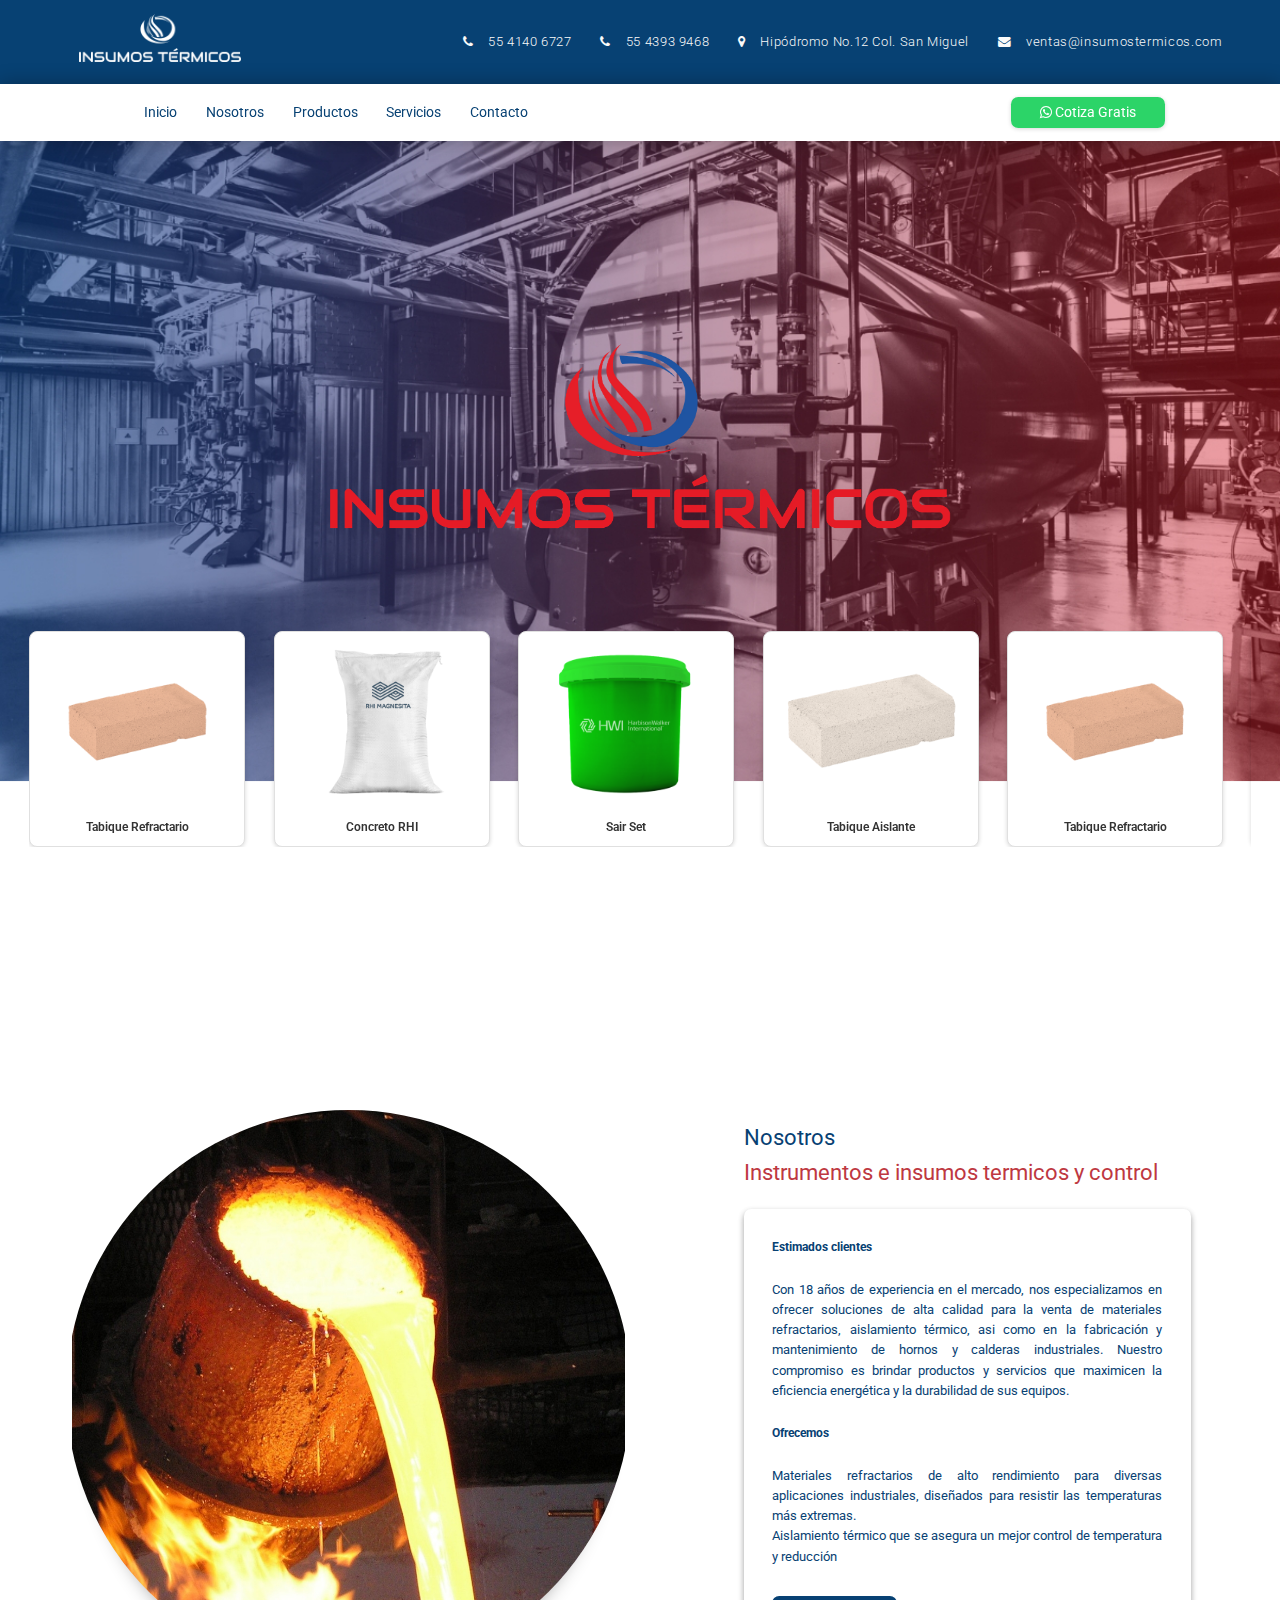
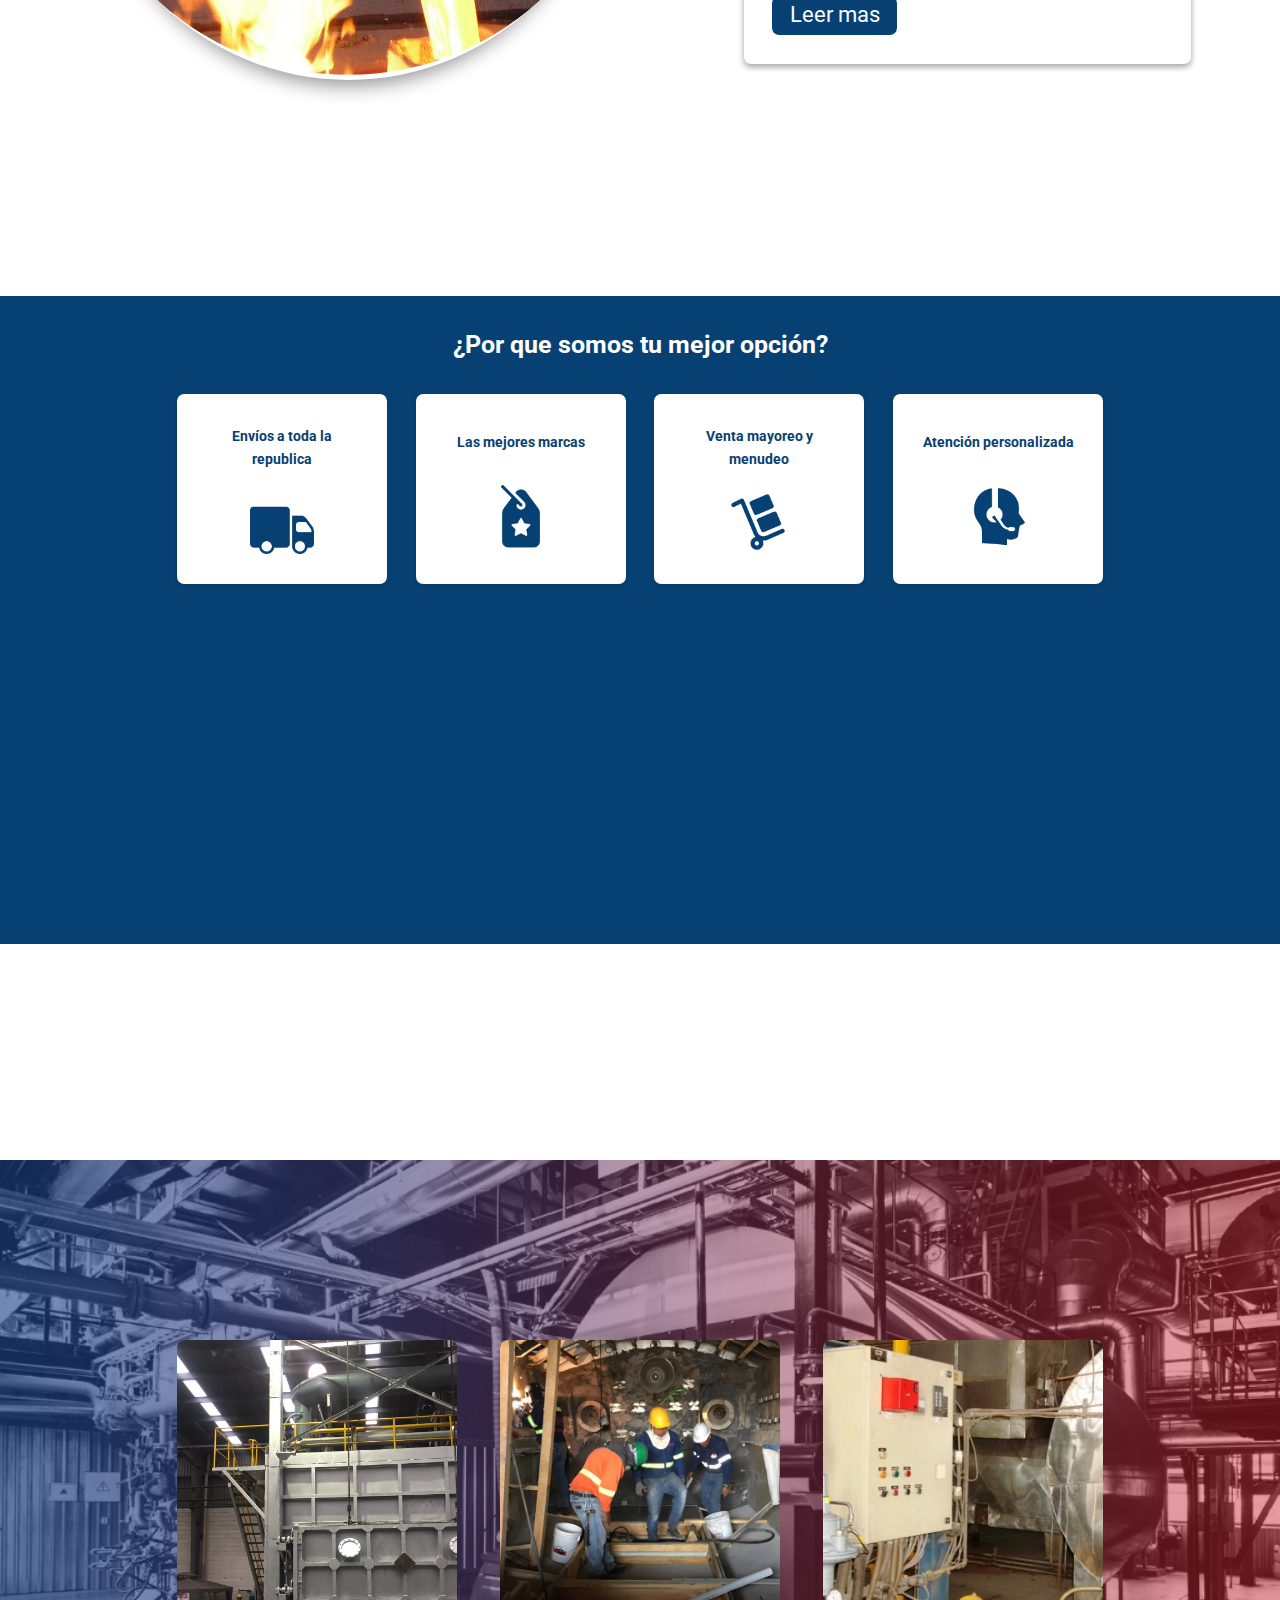
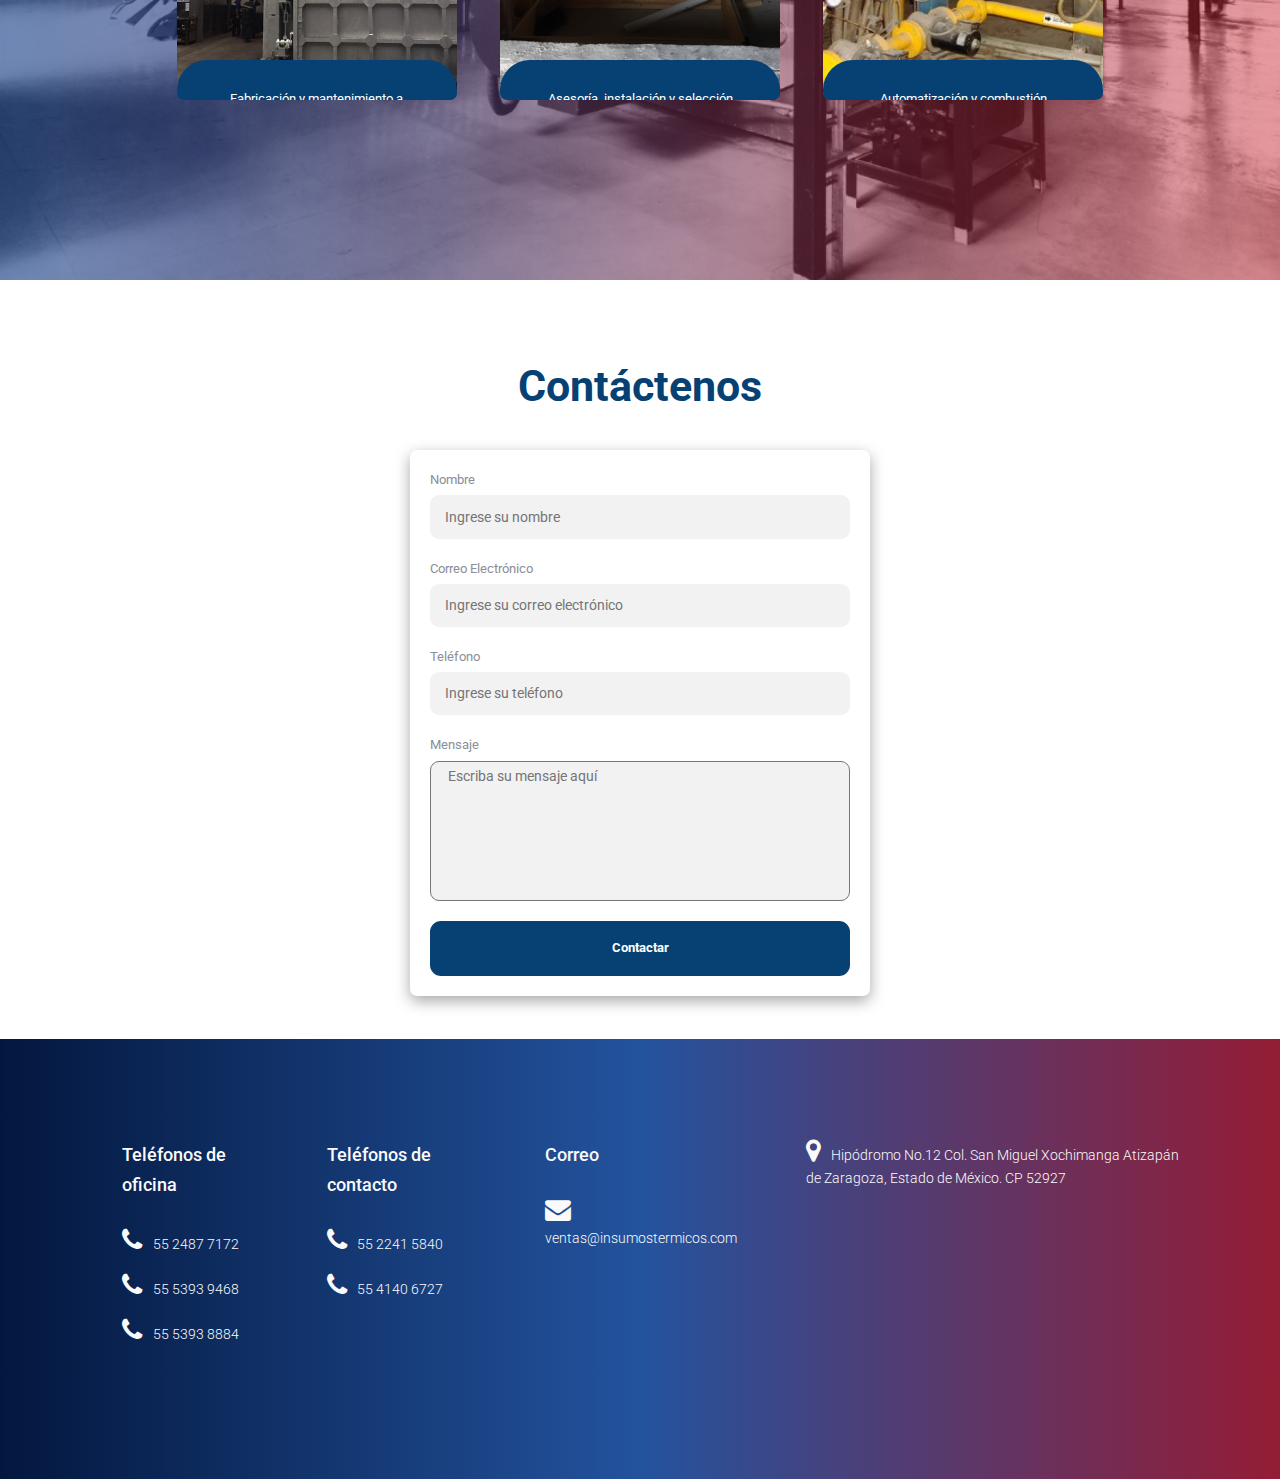
==== commit b18d48ad: "ui conplete" ====
--- a/index.html
+++ b/index.html
@@ -98,7 +98,7 @@
                         </li>
 
                         <li class="navbar__menu-item">
-                                <a class="btn-green btn-whs" id="btn-wh" data-type="normal">
+                                <a class="btn-whats" id="btn-wh" data-type="normal">
                                     <i class="fa fa-whatsapp"></i> Cotiza Gratis
                                 </a>
                         </li>
@@ -114,85 +114,62 @@
 
     <!-- home start -->
     <section class="home">
-        <div class="home__banner">
+       
             <div  class="home-carousel owl-carousel owl-theme home__slide">
+               
                 <div class="home__slide-item">
-                    <picture>
-                        <source
-                        media="(max-width: 767px)"
-                        sizes="(max-width: 600px) 100vw, 600px"
-                        srcset="
-                        ./static/img/banners/slide_home/slide_one/calderas,w_200.jpg 200w,
-                        ./static/img/banners/slide_home/slide_one/calderas,w_449.jpg 449w,
-                        ./static/img/banners/slide_home/slide_one/calderas,w_600.jpg 600w">
-                        <source
-                        media="(min-width: 768px) and (max-width: 991px)"
-                        sizes="(max-width: 1143px) 70vw, 800px"
-                        srcset="
-                        ./static/img/banners/slide_home/slide_one/calderas,w_538.jpg 538w,
-                        ./static/img/banners/slide_home/slide_one/calderas,w_714.jpg 714w,
-                        ./static/img/banners/slide_home/slide_one/calderas,w_800.jpg 800w">
-                        <source
-                        media="(min-width: 992px) and (max-width: 1199px)"
-                        sizes="(max-width: 1777px) 60vw, 1066px"
-                        srcset="
-                        ./static/img/banners/slide_home/slide_one/calderas,w_596.jpg 596w,
-                        ./static/img/banners/slide_home/slide_one/calderas,w_796.jpg 796w,
-                        ./static/img/banners/slide_home/slide_one/calderas,w_958.jpg 958w,
-                        ./static/img/banners/slide_home/slide_one/calderas,w_1066.jpg 1066w">
-                        <img
-                        sizes="(max-width: 3000px) 40vw, 1200px"
-                        srcset="
-                        ./static/img/banners/slide_home/slide_one/calderas,w_480.jpg 480w,
-                        ./static/img/banners/slide_home/slide_one/calderas,w_765.jpg 765w,
-                        ./static/img/banners/slide_home/slide_one/calderas,w_1003.jpg 1003w,
-                        ./static/img/banners/slide_home/slide_one/calderas,w_1186.jpg 1186w,
-                        ./static/img/banners/slide_home/slide_one/calderas,w_1200.jpg 1200w"
-                        src="./static/img/banners/slide_home/slide_one/calderas,w_1200.jpg"
-                        alt="">
-                        </picture>
-                </div>
+                    <img src="./static/img/banners/slide_home/slide_1.jpg" alt="">
+                </div>
+
+                <div class="home__slide-item">
+                    <img src="./static/img/banners/slide_home/slide_2.jpg" alt="">
+                </div>
+                <div class="home__slide-item">
+                    <img src="./static/img/banners/slide_home/slide_3.jpg" alt="">
+                </div>
+
             </div>
             <div class="home__logo">
                     <img src="./static/img/logos/logo_colorfull.webp" alt="">
             </div>
+            <div class="article-carousel">
+                <div class="article-carousel__container owl-carousel owl-theme">
+            
+                    <a href="#" class="article-carousel__item">
+                        <img src="./static/img/products/tabique_refractario/TABIQUE REFRACTARIO NARANJA.png" alt="Tabique Refractario Naranja" class="article-carousel__image">
+                        <div class="article-carousel__title">
+                            <span>Tabique Refractario</span>
+                        </div>
+                    </a>
+            
+                    <a href="#" class="article-carousel__item">
+                        <img src="./static/img/products/concreto_rhI/CONCRETO RHI 1.png" alt="Concreto RHI" class="article-carousel__image">
+                        <div class="article-carousel__title">
+                            <span>Concreto RHI</span>
+                        </div>
+                    </a>
+            
+                    <a href="#" class="article-carousel__item">
+                        <img src="./static/img/products/sair_set/SAIRSET 1.png" alt="Sair Set" class="article-carousel__image">
+                        <div class="article-carousel__title">
+                            <span>Sair Set</span>
+                        </div>
+                    </a>
+            
+                    <a href="#" class="article-carousel__item">
+                        <img src="./static/img/products/tabique_refractario/TABIQUE REFRACTARIO CREMA.png" alt="Tabique Refractario Crema" class="article-carousel__image">
+                        <div class="article-carousel__title">
+                            <span>Tabique Aislante</span>
+                        </div>
+                    </a>
+            
+                </div>
+            </div>
     </section>
     <!-- home ends -->
 
     <!-- top products start -->
-    <section class="article-carousel">
-        <div class="article-carousel__container owl-carousel owl-theme">
-    
-            <a href="#" class="article-carousel__item">
-                <img src="./static/img/products/tabique_refractario/TABIQUE REFRACTARIO NARANJA.png" alt="Tabique Refractario Naranja" class="article-carousel__image">
-                <div class="article-carousel__title">
-                    <span>Tabique Refractario</span>
-                </div>
-            </a>
-    
-            <a href="#" class="article-carousel__item">
-                <img src="./static/img/products/concreto_rhI/CONCRETO RHI 1.png" alt="Concreto RHI" class="article-carousel__image">
-                <div class="article-carousel__title">
-                    <span>Concreto RHI</span>
-                </div>
-            </a>
-    
-            <a href="#" class="article-carousel__item">
-                <img src="./static/img/products/sair_set/SAIRSET 1.png" alt="Sair Set" class="article-carousel__image">
-                <div class="article-carousel__title">
-                    <span>Sair Set</span>
-                </div>
-            </a>
-    
-            <a href="#" class="article-carousel__item">
-                <img src="./static/img/products/tabique_refractario/TABIQUE REFRACTARIO CREMA.png" alt="Tabique Refractario Crema" class="article-carousel__image">
-                <div class="article-carousel__title">
-                    <span>Tabique Aislante</span>
-                </div>
-            </a>
-    
-        </div>
-    </section>
+
     
     <!-- top products ends -->
 
@@ -208,16 +185,14 @@
                     <h4>Instrumentos e insumos termicos y control</h4>
                 </div>
                 <div class="section-about__text">
-                    <h5>Estimados clientes</h5><br><br>
+                    <h5>Estimados clientes</h5><br>
                     <p>Con 18 años de experiencia en el mercado, nos especializamos en ofrecer soluciones de alta calidad para la venta de materiales refractarios, aislamiento térmico, asi como en la fabricación y mantenimiento de hornos y calderas industriales. Nuestro compromiso es brindar productos y servicios que maximicen la eficiencia energética y la durabilidad de sus equipos.</p><br>
                     <h5>Ofrecemos</h5><br>
                     <ol>
                         <li><p>Materiales refractarios de alto rendimiento para diversas aplicaciones industriales, diseñados para resistir las temperaturas más extremas.</p></li>
-                        <li>
-                            <p>Aislamiento térmico que se asegura un mejor control de temperatura y reducción </p>
-                        </li>
+                        <li><p>Aislamiento térmico que se asegura un mejor control de temperatura y reducción </p></li>
                     </ol>
-                    <button class="btn btn-primary">Leer mas</button>
+                    <button class="btn btn__about">Leer mas</button>
                 </div>
             </div>
         </div>
@@ -246,122 +221,104 @@
        </div>
     </section>
 
+    <section class="services">
+        <div class="services__container">
+            <div class="services__item">
+                <img class="services__item-image" src="./static/img/services/fabricacion.jpg" alt="Imagen de horno industrial">
+                <div class="services__item-details">
+                    <p class="services__item-text">
+                        Fabricación y mantenimiento a hornos industriales
+                    </p>
+                </div>
+            </div>
+            <div class="services__item">
+                <img class="services__item-image" src="./static/img/services/asesorias.jpg" alt="">
+                <div class="services__item-details">
+                    <p class="services__item-text">
+                        Asesoría, instalación y selección de materiales
+                    </p>
+                </div>
+            </div>
+            <div class="services__item">
+                <img class="services__item-image" src="./static/img/services/automatizacion.jpg" alt="">
+                <div class="services__item-details">
+                    <p class="services__item-text">
+                        Automatización y combustión industrial
+                    </p>
+                </div>
+            </div>
+        </div>
+    </section>
+
+  
+
+   
+
+    <!-- contact start -->
+    <section class="contact">
+        <h3 class="contact__title">Contáctenos</h3>
+        <form action="" class="contact__form">
+            <div class="contact__form-group">
+                <label class="contact__label" for="name">Nombre</label>
+                <input class="contact__input" type="text" id="name" placeholder="Ingrese su nombre">
+            </div>
+            <div class="contact__form-group">
+                <label class="contact__label" for="email">Correo Electrónico</label>
+                <input class="contact__input" type="email" id="email" placeholder="Ingrese su correo electrónico">
+            </div>
+            <div class="contact__form-group">
+                <label class="contact__label" for="email">Teléfono</label>
+                <input class="contact__input" type="email" id="email" placeholder="Ingrese su teléfono">
+            </div>
+            <div class="contact__form-group">
+                <label class="contact__label" for="message">Mensaje</label>
+                <textarea class="contact__textarea" id="message" placeholder="Escriba su mensaje aquí"></textarea>
+            </div>
+            <button class="contact__button" type="submit">Contactar</button>
+        </form>
+    </section>
     
-
-  
-
-    <!-- special services start -->
-    <section id="services" class="special_services">
-        <h1 class="title-sz">servicios especializados</h1>
-        <div class="container-box owl__services owl-carousel owl-theme">
-
-            <div class="card__services">
-                <div class="card__services-img">
-                    <img src="./static/img/banners/special_services/banner_one.jpg" alt="">
-                </div>
-                <div class="card__services-text">
-                    <span class="body-sz">fabricacion de hornos industriales</span>
-                </div>
-            </div>
-
-            <div class="card__services">
-                <div class="card__services-img">
-                    <img src="./static/img/banners/special_services/banner_two.png" alt="">
-                </div>
-                <div class="card__services-text">
-                    <span class="body-sz">ajuste, limpieza y calibración de quemadores industriales</span>
-
-                </div>
-            </div>
-
-            <div class="card__services">
-                <div class="card__services-img">
-                    <img src="./static/img/banners/special_services/banner_three.png" alt="">
-                </div>
-                <div class="card__services-text">
-                    <span class="body-sz">Automatización y combustion industrial</span>
-
-                </div>
-            </div>
-
-            <div class="card__services">
-                <div class="card__services-img">
-                    <img src="./static/img/banners/special_services/banner_four.png" alt="">
-                </div>
-                <div class="card__services-text">
-                    <span class="body-sz">fabricacion de hornos industriales</span>
-
-                </div>
-            </div>
-
-        </div>
-    </section>
-    <!-- special services ends -->
-
-    <!-- contact start -->
-    <section id="contact" class="contact">
-
-        <div class="box-container">
-
-            <div class="item">
-                <form>
-                    <input type="text" placeholder="Nombre">
-                    <input type="email" placeholder="Correo">
-                    <input type="text" placeholder="Telefono">
-                    <textarea name="" id="" placeholder="Mensaje"></textarea>
-                    <button class="btn btn-red">Contactar</button>
-                </form>
-            </div>
-            <div class="item">
-                <h1 class="title-sz">Contactanos</h1>
-                <img src="./static/img/banners/hablando.png" alt="">
-            </div>
-        </div>
-    </section>
     <!-- contact ends -->
 
     <!-- footer start -->
     <footer class="footer">
-        <div class="footer-top">
-            <div class="item">
-                <h1 class="title-sz">contáctanos</h1>
-                <div class="contact__box">
-                    <div class="item">
-                        <ul>
-                            <li><a href="#"><i class="fa fa-envelope"></i> email@example.com</a></li>
-                            <li><a href="#"><i class="fa fa-phone"></i> 55 5393 9468</a></li>
-                        </ul>
-                    </div>
-                    <div class="item">
-                        <ul>
-                            <li><a href="#"><i class="fa fa-phone"></i> 55 2487 7172</a></li>
-                            <li><a href="#"><i class="fa fa-phone"></i> 55 5393 9468</a></li>
-                            <li><a href="#"><i class="fa fa-phone"></i> 55 5393 9468</a></li>
-                        </ul>
-                    </div>
-                </div>
-            </div>
-            <div class="item">
-                <div class="address">
-                    <a href="#"><i class="fa fa-map-marker"></i> Hipódromo No.12 Col. San Miguel
+        <div class="footer__content">
+            <div class="footer__column">
+                <h3 class="footer__title">Teléfonos de oficina</h3>
+                <ul class="footer__list">
+                    <li class="footer__item"><a href="#"><i class="fa fa-phone"></i> 55 2487 7172</a></li>
+                    <li class="footer__item"><a href="#"><i class="fa fa-phone"></i> 55 5393 9468</a></li>
+                    <li class="footer__item"><a href="#"><i class="fa fa-phone"></i> 55 5393 8884</a></li>
+                </ul>
+            </div>
+            <div class="footer__column">
+                <h3 class="footer__title">Teléfonos de contacto</h3>
+                <ul class="footer__list">
+                    <li class="footer__item"><a href="#"><i class="fa fa-phone"></i> 55 2241 5840</a></li>
+                    <li class="footer__item"><a href="#"><i class="fa fa-phone"></i> 55 4140 6727</a></li>
+                    
+                </ul>
+            </div>
+            <div class="footer__column">
+                <h3 class="footer__title">Correo</h3>
+                <ul class="footer__list">
+                    <li class="footer__item"><a href="#"><i class="fa fa-envelope" aria-hidden="true"></i> ventas@insumostermicos.com</a></li>
+                </ul>
+            </div>
+            <div class="footer__column column__map">
+                <ul class="footer__list">
+                    <li class="footer__item"><a href="#"><i class="fa fa-map-marker"></i> Hipódromo No.12 Col. San Miguel
                         Xochimanga Atizapán de Zaragoza,
-                        Estado de México. CP 52927</a>
-                </div>
-                <div class="terms">
-                    <a href="#">terminos y condiciones</a>
-                    <a href="#">boletin</a>
-                </div>
-            </div>
-            <div class="item">
-
+                        Estado de México. CP 52927</a></li>
+                </ul>
                 <iframe
                     src="https://www.google.com/maps/embed?pb=!1m18!1m12!1m3!1d3759.1742992033646!2d-99.2208986192489!3d19.57703198897406!2m3!1f0!2f0!3f0!3m2!1i1024!2i768!4f13.1!3m3!1m2!1s0x85d21da3dc4b986d%3A0xa93d708c53c54eee!2sAv.%20Hip%C3%B3dromo%2012%2C%20San%20Miguel%20Xochimanga%2C%2052927%20Cdad.%20L%C3%B3pez%20Mateos%2C%20M%C3%A9x.!5e0!3m2!1ses-419!2smx!4v1718029249261!5m2!1ses-419!2smx"
-                    style="border:0;" allowfullscreen="" 
+                    style="border:0;" allowfullscreen="" loading="lazy"
                     referrerpolicy="no-referrer-when-downgrade"></iframe>
             </div>
         </div>
-        <div class="footer-bottom">
-            <h1 class="title_section">Copyright © 2024 DIMARKETING Todos los derechos reservados</h1>
+        <div class="footer__bottom">
+
         </div>
     </footer>
     <!-- footer ends -->
--- a/static/css/main.css
+++ b/static/css/main.css
@@ -12,21 +12,7 @@
 /**
   * #Font themes
   */
-  @import url('https://fonts.googleapis.com/css2?family=Roboto:wght@100;300;400;500;700;900&display=swap');
-  
-
-
-
-.title-sz {
-  font-size: var(--font-size-h1);
-  letter-spacing: 0.05em;
-}
-.sub-title-sz {
-  font-size: var(--font-size-h2);
-}
-.body-sz {
-  font-size: var(--font-size-body);
-}
+@import url("https://fonts.googleapis.com/css2?family=Roboto:wght@100;300;400;500;700;900&display=swap");
 
 /**
    * #Reset CSS
@@ -39,7 +25,6 @@
   box-sizing: border-box;
   transition: all 0.2s linear;
   text-decoration: none;
-
 }
 
 html {
@@ -64,7 +49,7 @@
 }
 
 p {
-  font-size: .875em; /* 16px en tamaño base */
+  font-size: 0.875em; /* 16px en tamaño base */
 }
 
 small {
@@ -82,7 +67,7 @@
 
 section {
   width: 100%;
-  padding: 0 4rem;
+  padding: var(--padding-general);
   margin: 0 auto;
 }
 
@@ -91,27 +76,12 @@
  */
 
 .btn {
-  padding: .5rem 1.2rem;
+  padding: 0.5rem 1.2rem;
   border: none;
   align-self: start;
   border-radius: 0.5rem;
   font-size: 1.5em;
   cursor: pointer;
-}
-
-.btn-green {
-  background: var(--green-color);
-  color: var(--title-color);
-}
-
-.btn-red {
-  background: var(--secondary-color);
-  color: var(--title-color);
-}
-
-.btn-primary {
-  background: var(--primary-color);
-  color: var(--title-color);
 }
 
 /***
@@ -124,12 +94,12 @@
 }
 
 ::-webkit-scrollbar-thumb {
-  background-color: var(--primary-color);
-  border-radius: 1rem;
+  background-color: var(--bg-indigo_dye);
+  border-radius: 2.5rem;
 }
 
 ::-webkit-scrollbar-thumb:hover {
-  background-color: var(--secondary-color);
+  background-color: var(--bg-prussian_blue);
 }
 
 /** #navbar top */
@@ -146,14 +116,14 @@
   position: relative;
   z-index: 11;
   padding: 0 4rem;
-  background-color: var(--primary-color);
+  background-color: var(--bg-indigo_dye);
 }
 
 .nav-top .container-box {
   display: flex;
   justify-content: space-between;
   align-items: center;
-  padding: .5rem 0;
+  padding: 0.5rem 0;
 }
 
 .container-box .container-box_logo {
@@ -169,14 +139,14 @@
 }
 
 .container-box .container-box_info-details .info-item a {
-  color: var(--title-color);
+  color: var(--bg-seasalt);
   letter-spacing: 0.05em;
-  font-weight: 400;
-  font-size: .8em;
+  font-weight: 300;
+  font-size: 0.875em;
 }
 
 .container-box .container-box_info-details .info-item a i {
-  margin-right: 0.8rem;
+  margin-right: 0.875em;
 }
 
 /** #navbar middle */
@@ -208,35 +178,39 @@
 }
 
 .navbar__menu .navbar__menu-item a {
-  color: var(--link-navbar);
+  color: var(--bg-indigo_dye);
 }
 
 .navbar__menu .navbar__menu-item a:hover {
-  color: var(--secondary-color);
+  color: var(--bg-cardinal);
 }
 
 .container-box .navbar .navbar__menu .navbar__menu-item:nth-child(6) {
   margin-left: auto;
 }
 
-.container-box .navbar .navbar__menu .navbar__menu-item:nth-child(6) .btn-whs {
+.container-box
+  .navbar
+  .navbar__menu
+  .navbar__menu-item:nth-child(6)
+  .btn-whats {
   color: white;
-  padding: .5rem 2rem;
+  padding: 0.5rem 2rem;
   border-radius: 0.5rem;
   cursor: pointer;
-  box-shadow: rgba(0, 0, 0, 0.15) 1.95px 1.95px 2.6px;
+  box-shadow: var(--shadow);
+  background: var(--bg-malachite);
 }
 
 .container-box
   .navbar
   .navbar__menu
   .navbar__menu-item:nth-child(6):hover
-  .btn-whs {
-  color: var(--bg-btn-green);
-  background: var(--title-color);
-  border: solid 1px var(--bg-btn-green);
-}
-
+  .btn-whats {
+  background: var(--hover-dark_pastel-green);
+}
+
+/* mobile*/
 .nav-middle .container-box .navbar .fa-bars {
   cursor: pointer;
   display: none;
@@ -250,62 +224,60 @@
   transition: 2s;
 }
 
-
 /***
- * #Home
+ * # Home section
  */
-  .home{
-    position: relative;
-    top: -80px;
-    padding: 0;
-    z-index: 1;
-  }
-
-  .home__banner{
-    height: 100%;
-    width: 100%;
-  }
-
-  .home-carousel .home__slide-item .home__slide-image{
-    display: block;
-    width: 100%;
-    height: 100%;
-    object-fit: cover;
-  }
-
-  .home__logo{
-    width: 100%;
-    height: auto;
-    position: absolute;
-    top: 30%;
-    z-index: 999;
-    display: flex;
-    justify-content: center;
-    align-items: center;
-  }
-  .home__logo img {
-    width: 620px;
-    height: 100%;
-  }
+.home {
+  position: relative;
+  width: 100%;
+  height: 75vh;
+  padding: 0;
+}
+
+.home__slide-item {
+  width: 100%;
+  height: 75vh;
+}
+
+.home-carousel .home__slide-item .home__slide-image {
+  width: 100%;
+  height: 100vh;
+  object-fit: cover;
+}
+
+.home__logo {
+  width: 100%;
+  height: auto;
+  position: absolute;
+  top: 30%;
+  z-index: 1;
+  display: flex;
+  justify-content: center;
+  align-items: center;
+}
+.home__logo img {
+  width: 620px;
+  height: 100%;
+}
 
 /**
  * #Carousel products
  */
- .article-carousel {
-  height: 25rem;
+.article-carousel {
   width: 100%;
   padding: 0.5rem 2rem;
   position: relative;
   top: -250px;
   z-index: 99;
-  border: solid 1px grey;
 }
 
 /* Contenedor del carrusel */
 .article-carousel__container {
   position: relative;
-  padding: 4rem 0; /* Espacio superior e inferior */
+  padding: 4rem 0 0; /* Espacio superior e inferior */
   overflow: hidden;
+  max-width: 1400px;
+  margin: 0 auto;
 }
 
 /* Estilo de los ítems */
@@ -321,7 +293,7 @@
   border: 1px solid #e0e0e0;
   border-radius: 8px;
   padding: 1rem;
-  box-shadow: 0 4px 6px rgba(0, 0, 0, 0.1);
+  box-shadow: var(--shadow);
   transition: transform 0.3s ease, box-shadow 0.3s ease;
 }
 
@@ -353,25 +325,24 @@
   margin-top: 0.5rem;
 }
 
-
-
-
 /***
  * #About
  */
 .section-about {
   padding: 0 5rem;
-}
-
-.section-about__container{
-  display:flex;
+  margin-top: 15rem;
+}
+
+.section-about__container {
+  display: flex;
   height: 50rem;
   width: 100%;
-  justify-content: space-around;
-  align-items: center;
-}
-
-.section-about__image{
+  justify-content: center;
+  align-items: center;
+  gap: 5rem;
+}
+
+.section-about__image {
   width: 40rem;
   height: 40rem;
   border-radius: 100%;
@@ -382,70 +353,75 @@
   width: 100%;
   height: 100%;
   clip-path: circle(50% at 50% 50%);
- 
-}
-
-.section-about__description{
+}
+
+.section-about__description {
   width: 500px;
   height: auto;
-  padding: .5rem 1.2rem;
+  padding: 0.5rem 1.2rem;
   margin-left: 2rem;
 }
 
-.section-about__title{
+.section-about__title {
   margin-bottom: 1.3rem;
 }
-.section-about__title h3{
+.section-about__title h3 {
   font-size: 1.5em;
   font-weight: 400;
-  color: var(--primary-color);
-}
-
-.section-about__title h4{
+  color: var(--bg-indigo_dye);
+}
+
+.section-about__title h4 {
   font-size: 1.5rem;
   font-weight: 400;
-  color: var(--secondary-color);
-}
-
-
-.section-about__text{
+  color: var(--bg-cardinal);
+}
+
+.section-about__text {
   text-align: justify;
   padding: 2rem 2rem;
   border-radius: 0.5rem;
+  color: var(--bg-indigo_dye);
   box-shadow: rgba(0, 0, 0, 0.16) 0px 3px 6px, rgba(0, 0, 0, 0.23) 0px 3px 6px;
+}
+
+.btn__about{
+  background: var(--bg-indigo_dye);
+  color: var(--bg-seasalt);
+  margin-top: 2rem;
 }
 
 /***
  * #Better Option
  */
- .better-option{
-    background: var(--primary-color);
-    height: 210px;
-    margin-top: 10rem;
-    padding: 2rem 0rem;
- }
-
- .better-option h2{
-    color: #fff;
-    text-align: center;
- }
-
- .better-option__container{
+.better-option {
+  background: var(--bg-indigo_dye);
+  height: 210px;
+  margin-top: 10rem;
+  padding: 2rem 0rem;
+}
+
+.better-option h2 {
+  color: #fff;
+  text-align: center;
+}
+
+.better-option__container {
   display: flex;
   margin-top: 2rem;
   justify-content: center;
   align-items: center;
   gap: 2rem;
   width: 100%;
- }
-
-.better-option__item{
+}
+
+.better-option__item {
   width: 210px;
   height: 190px;
   padding: 1.5rem 2rem;
   border-radius: 0.5rem;
   background: #fff;
-  color: var(--primary-color);
+  color: var(--bg-indigo_dye);
   box-shadow: rgba(0, 0, 0, 0.16) 0px 1px 4px;
   text-align: center;
   display: flex;
@@ -500,178 +476,149 @@
   width: 60%;
 }
 
-/***
-  * #special_services
-  */
-
-.special_services {
-  position: relative;
-  height: 70rem;
-  z-index: 0;
-  background-image: url("../img/banners/desktop/bg_option.webp");
-  background-repeat: no-repeat;
-  background-size: cover;
-  text-align: center;
-  display: flex;
-  flex-flow: column;
-  justify-content: space-around;
-}
-
-.special_services h1 {
-  color: var(--title-color);
-}
-
-.special_services .container-box {
-  width: 100%;
-  display: flex;
-  justify-content: center;
-  align-items: center;
-  padding: 0 5rem;
-}
-
-.special_services .container-box .card__services {
-  width: 25rem;
-  height: 32.5rem;
-  display: flex;
-  flex-flow: column;
-  background: var(--primary-color);
-  border-radius: 0.5rem;
-}
-
-.container-box .card__services .card__services-img {
-  height: 70%;
-}
-
-.container-box .card__services .card__services-img img {
-  width: 100%;
-  height: 100%;
-  object-fit: cover;
-}
-
-.container-box .card__services .card__services-text {
-  height: 30%;
-  padding: 2rem 3.5rem;
-}
-
-.container-box .card__services .card__services-text span {
-  color: var(--title-color);
-  font-weight: 500;
-}
+
 
 /**
  * #sectores
  */
-
-.sectores {
+.services {
+  width: 100%;
+  height: 50rem;
+  margin-top: 15rem;
+  background-image: url("../img/services/services.jpg");
+  background-repeat: no-repeat;
+  background-size: cover;
+  background-position: center center;
+}
+
+.services__container {
+  padding: 3rem 4rem;
+  width: 100%;
+  height: 100%;
+  display: flex;
+  justify-content: center;
+  align-items: center;
+  gap: 3rem;
+}
+
+.services__item {
+  width: 280px;
+  height: 360px;
+  position: relative;
+  border-radius: 0.5rem;
+  cursor: pointer;
+  overflow-y: hidden;
+}
+
+.services__item-image {
+  width: 100%;
+  height: 100%;
+  object-fit: cover;
+  border-radius: 0.5rem;
+}
+
+.services__item-details {
+  position: absolute;
+  bottom: -80px;
+  background: var(--bg-indigo_dye);
+  transition: all 0.3s ease;
+  overflow: hidden;
+  border-radius: 30px 30px 0 0;
+  height: 120px;
+}
+
+.services__item-details .services__item-text {
+  padding: 2rem 3rem;
+  color: #fff;
   text-align: center;
-  min-height: 50rem;
-  margin-top: 5rem;
-  width: 100%;
-}
-
-.sectores > h1 {
-  color: var(--primary-color);
-}
-
-.sectores .line {
-  width: 100%;
-  height: 3rem;
-  background: var(--bg-gradient);
-}
-
-.sectores .container-box {
-  margin-top: 5rem;
-  display: flex;
-  justify-content: space-evenly;
-  align-items: center;
-}
-
-.container-box .sectores__item {
-  width: 20%;
-  height: 20rem;
-  display: flex;
-  justify-content: center;
-  align-items: center;
-  flex-flow: column;
-  padding: 0.5rem 5rem;
-}
-
-.container-box .sectores__item img {
-  width: 10rem;
-  height: auto;
-}
-
-.container-box .sectores__item > h2 {
-  color: var(--primary-color);
+}
+
+.services__item:hover .services__item-details {
+  bottom: 0;
+  transition: all 0.3s ease;
 }
 
 /***
   *
   * #contact
   */
-
 .contact {
   width: 100%;
-  height: 70rem;
-  margin-top: 5rem;
-  display: flex;
-  justify-content: center;
-}
-
-.contact .box-container {
-  height: 100%;
-  border-radius: 1rem;
-  background: #fff;
-  display: flex;
-  justify-content: space-between;
-}
-
-.contact .box-container .item:nth-child(1) {
-  width: 50rem;
-  height: 100%;
-  padding: 3.2rem 4.5rem;
-  background: var(--primary-color);
-}
-
-.contact .box-container .item form {
-  display: flex;
+  padding: 3rem 4rem;
+  display: flex;
+  justify-content: center;
+  align-items: center;
+  flex-direction: column;
+}
+
+.contact__title {
+  font-size: 3rem;
+  color: var(--bg-indigo_dye);
+  margin: 2rem 0;
+}
+
+.contact__form {
+  display: flex;
+  width: 460px;
   flex-flow: column;
-  gap: 2rem;
-}
-
-.contact .box-container .item form input {
-  width: 100%;
-  padding: 1.2rem 2rem;
-  border-radius: 0.5rem;
-  border: transparent;
-  font-size: var(--font-size-label);
+  gap: 20px;
+  padding: 20px;
+  box-shadow: rgba(0, 0, 0, 0.35) 0px 5px 15px;
+  border-radius: 0.5rem;
+}
+
+.contact__form-group {
+  width: 100%;
+  height: fit-content;
+  display: flex;
+  flex-direction: column;
+  gap: 5px;
+}
+
+.contact__input {
+  width: auto;
+  height: 3rem;
+  padding: 0 0 0 1rem;
+  border-radius: 9px;
   outline: none;
-}
-
-.contact .box-container .item form textarea {
-  width: 100%;
-  height: 10rem;
-  padding: 1.2rem 2rem;
-  border-radius: 0.5rem;
-  font-size: var(--font-size-label);
+  background: #f2f2f2;
+  border: 1px solid #e5e5e500;
+  transition: all 0.3s cubic-bezier(0.15, 0.83, 0.66, 1);
+}
+
+.contact__textarea {
+  width: auto;
+  height: 140px;
+  padding: 0.5rem 1.2rem;
+  border-radius: 9px;
   outline: none;
+  background-color: #f2f2f2;
+  transition: all 0.3s cubic-bezier(0.15, 0.83, 0.66, 1);
   resize: none;
 }
 
-.contact .box-container .item:nth-child(2) {
-  display: flex;
-  flex-flow: column;
-  justify-content: space-between;
-  align-items: center;
-}
-
-.contact .box-container .item:nth-child(2) > h1 {
-  color: var(--primary-color);
-}
-
-.contact .box-container .item:nth-child(2) img {
-  width: 100%;
-  object-fit: cover;
+.contact__label {
+  font-size: 0.876em;
+  color: #8b8e98;
+  font-weight: 400;
+}
+
+.contact__button {
+  height: 55px;
+  border-radius: 11px;
+  border: 0;
+  outline: none;
+  color: #ffffff;
+  font-size: 13px;
+  font-weight: 700;
+  background: var(--bg-indigo_dye);
+  box-shadow: 0px 0px 0px 0px #ffffff, 0px 0px 0px 0px #000000;
+  transition: all 0.3s cubic-bezier(0.15, 0.83, 0.66, 1);
+  cursor: pointer;
+}
+
+.contact__button:hover {
+  background: var(--bg-prussian_blue);
 }
 
 /**
@@ -679,85 +626,68 @@
  */
 .footer {
   width: 100%;
-  margin-top: 5rem;
-  display: flex;
-  flex-flow: column;
+  height: 440px;
+  padding: 0 5rem;
   background: var(--bg-gradient);
-}
-
-.footer .footer-top {
-  padding: 5rem 4rem;
-  width: 100%;
-  display: flex;
-  justify-content: space-between;
-  align-items: center;
-}
-
-.footer .footer-top .item {
-  width: 50%;
-}
-
-.footer .footer-top .item h1 {
-  color: var(--title-color);
-}
-
-.footer-top .item .contact__box {
-  display: flex;
-}
-
-.footer-top .item .contact__box .item ul li {
-  margin-top: 1.5rem;
-}
-
-.footer-top .item .contact__box .item ul li a {
-  color: var(--title-color);
-  font-size: var(--font-size-small);
-}
-
-.footer-top .item .contact__box .item ul li a i {
-  font-size: var(--font-size-small);
-  margin-left: 1.5rem;
-}
-
-.footer-top .item:nth-child(2) {
-  display: flex;
-  flex-flow: column;
-  gap: 1rem;
-  justify-content: space-between;
-}
-
-.footer-top .item:nth-child(3) iframe {
-  width: 100%;
-  height: 25rem;
-  border-radius: 2rem;
-}
-
-.footer-top .item .address,
-.footer-top .item .terms {
-  padding: 0.4rem 2rem;
-}
-
-.footer-top .item .address a i {
-  font-size: var(--font-size-small);
-}
-
-.footer-top .item .address a,
-.footer-top .item .terms a {
-  color: var(--title-color);
-  font-size: var(--font-size-small);
+  display: flex;
+  flex-direction: column;
+}
+.footer__content{
+  width: 100%;
+  height: 100%;
+  display: flex;
+  justify-content: center;
+  align-items: center;
+}
+
+.footer__column{
+  width: fit-content;
+  height: 280px;
+  padding: 1.5rem 1rem;
+  margin-left: 2.5rem;
+}
+
+.column__map{
+  width: 480px;
+  height: 340px;
+}
+
+.column__map iframe{
+  width: 100%;
+  height: 180px;
+  border-radius: 0.5rem;
+  margin-top: 1.2rem;
+}
+
+.footer__title{
+  color: var(--bg-seasalt);
+  font-size: 1.275em;
+  font-weight: 500;
+}
+
+.footer__list{
   margin-top: 2rem;
-}
-
-.footer-bottom {
-  display: flex;
-  justify-content: center;
-}
-
-.footer-bottom h1 {
-  color: var(--title-color);
-  font-size: var(--font-size-small);
-  font-weight: 500;
-}
+  display: flex;
+  flex-direction: column;
+  gap: 1.2rem;
+}
+
+.footer__item a{
+  color: var(--bg-seasalt);
+  font-weight: 300;
+  font-size: .8;
+}
+
+.footer__item i{
+  font-size: 1.8rem;
+  margin-right: 0.5rem;
+}
+
+.footer__bottom{
+
+}
+
+
 
 /***
  *
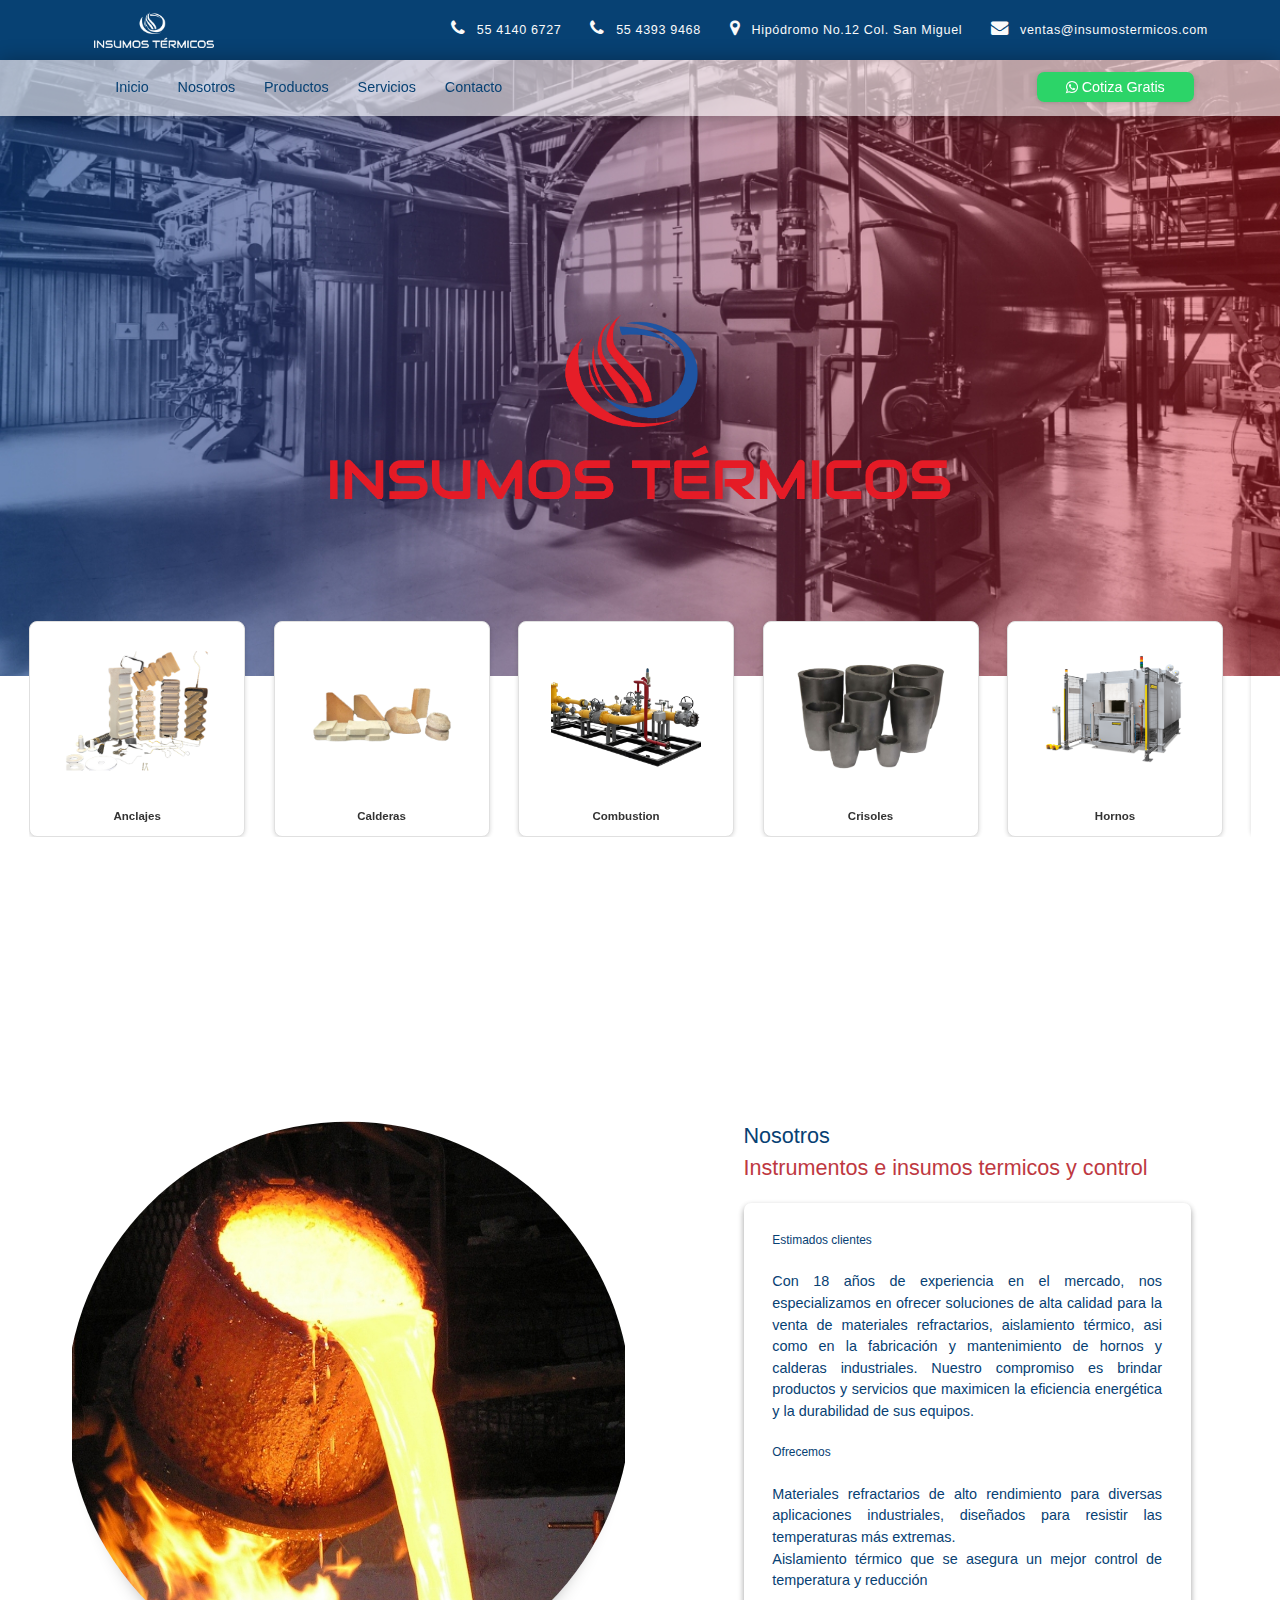
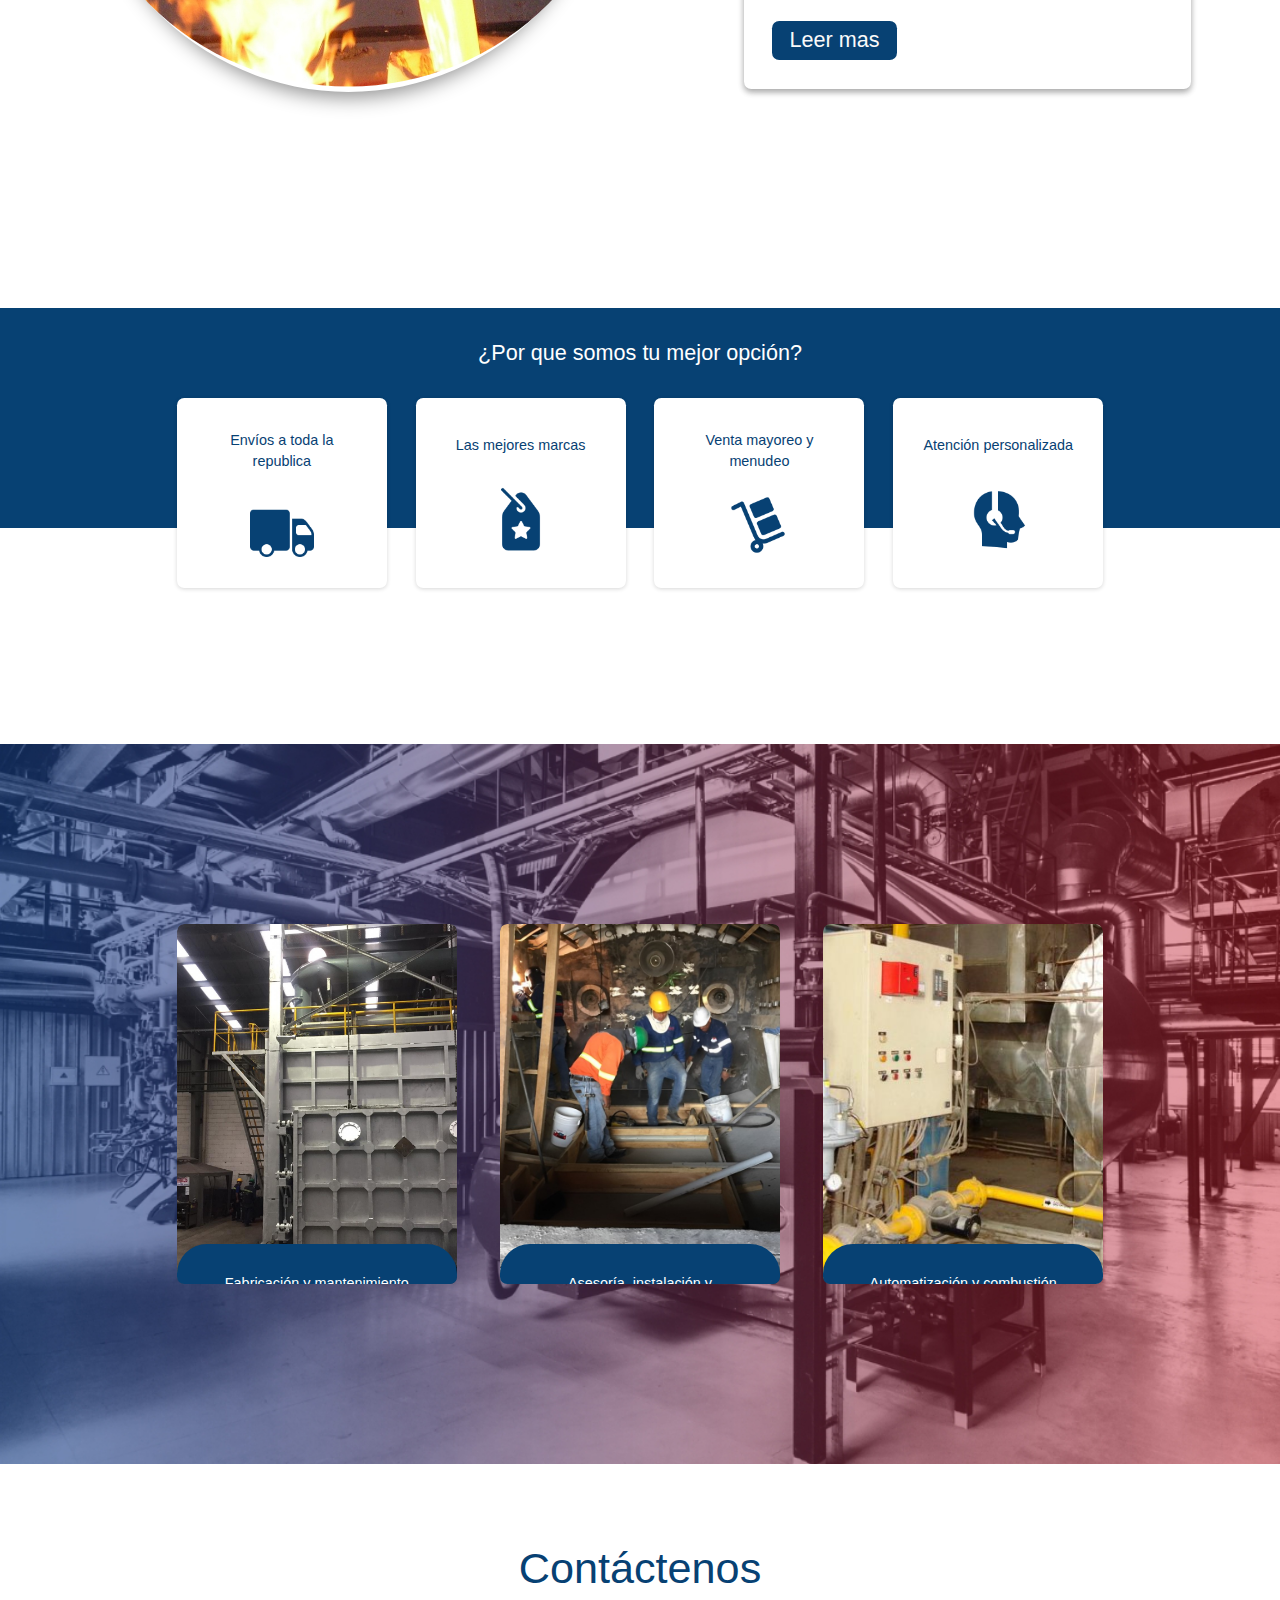
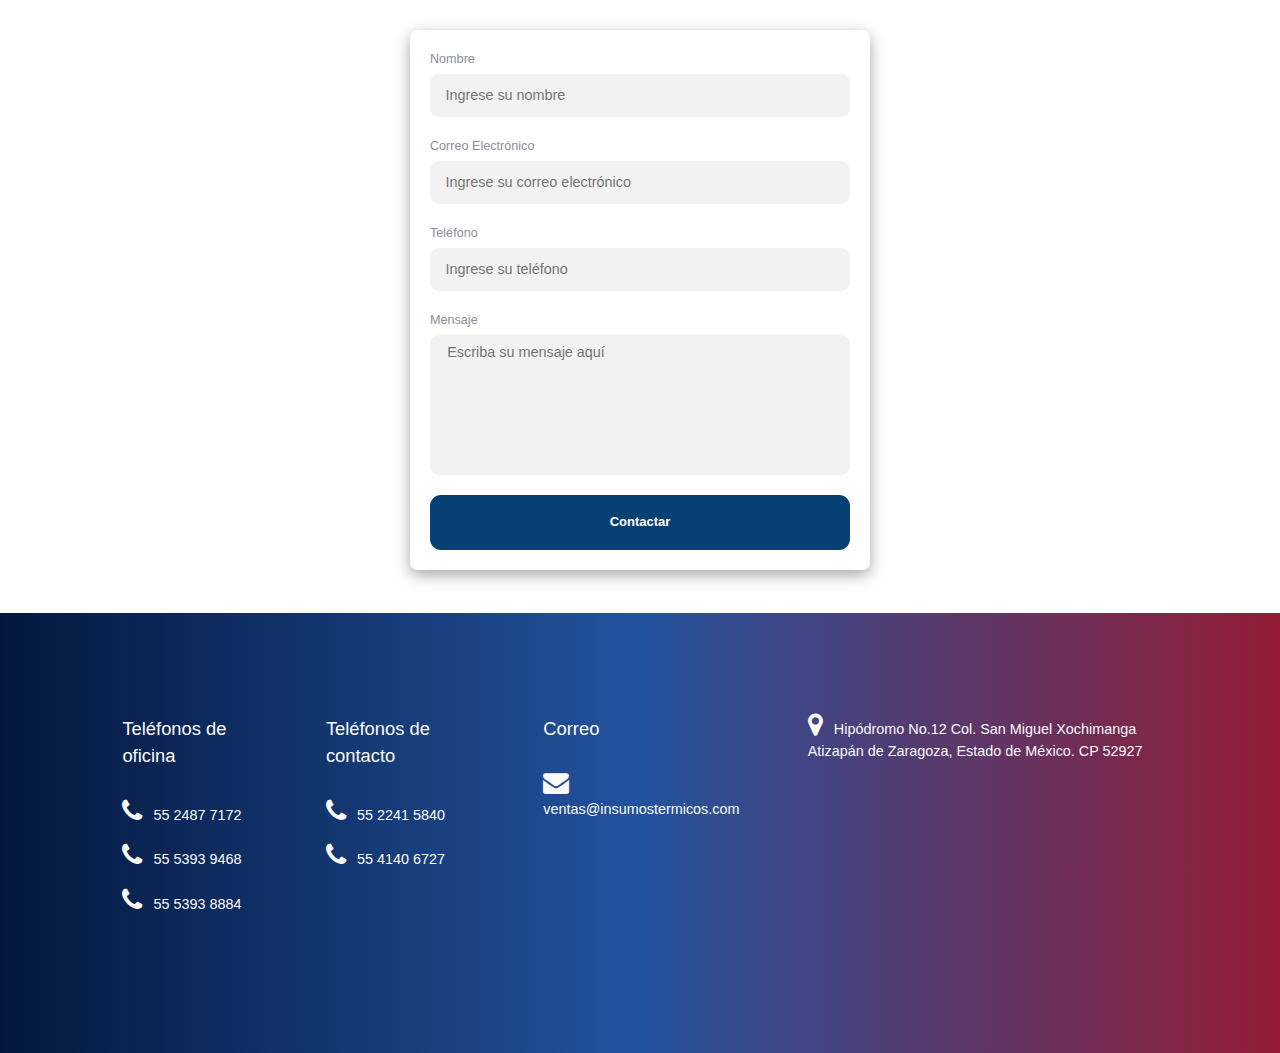
==== commit d34d23f7: "fix in layout" ====
--- a/index.html
+++ b/index.html
@@ -37,7 +37,7 @@
             <div class="container-box">
                 <div class="container-box_logo">
                     <img
-                        width="43"
+                        width="120"
                         height="48"
                         src="./static/img/logos/logo_white,w_1400.webp"
                         srcset="
@@ -136,30 +136,51 @@
                 <div class="article-carousel__container owl-carousel owl-theme">
             
                     <a href="#" class="article-carousel__item">
-                        <img src="./static/img/products/tabique_refractario/TABIQUE REFRACTARIO NARANJA.png" alt="Tabique Refractario Naranja" class="article-carousel__image">
-                        <div class="article-carousel__title">
-                            <span>Tabique Refractario</span>
-                        </div>
-                    </a>
-            
-                    <a href="#" class="article-carousel__item">
-                        <img src="./static/img/products/concreto_rhI/CONCRETO RHI 1.png" alt="Concreto RHI" class="article-carousel__image">
-                        <div class="article-carousel__title">
-                            <span>Concreto RHI</span>
-                        </div>
-                    </a>
-            
-                    <a href="#" class="article-carousel__item">
-                        <img src="./static/img/products/sair_set/SAIRSET 1.png" alt="Sair Set" class="article-carousel__image">
-                        <div class="article-carousel__title">
-                            <span>Sair Set</span>
-                        </div>
-                    </a>
-            
-                    <a href="#" class="article-carousel__item">
-                        <img src="./static/img/products/tabique_refractario/TABIQUE REFRACTARIO CREMA.png" alt="Tabique Refractario Crema" class="article-carousel__image">
-                        <div class="article-carousel__title">
-                            <span>Tabique Aislante</span>
+                        <img src="./static/img/carousel/anclajes.png" alt="Tabique Refractario Naranja" class="article-carousel__image">
+                        <div class="article-carousel__title">
+                            <span>Anclajes</span>
+                        </div>
+                    </a>
+            
+                    <a href="#" class="article-carousel__item">
+                        <img src="./static/img/carousel/calderas.png" alt="Concreto RHI" class="article-carousel__image">
+                        <div class="article-carousel__title">
+                            <span>Calderas</span>
+                        </div>
+                    </a>
+            
+                    <a href="#" class="article-carousel__item">
+                        <img src="./static/img/carousel/combustion.png" alt="Sair Set" class="article-carousel__image">
+                        <div class="article-carousel__title">
+                            <span>Combustion</span>
+                        </div>
+                    </a>
+            
+                    <a href="#" class="article-carousel__item">
+                        <img src="./static/img/carousel/crisoles.png" alt="Tabique Refractario Crema" class="article-carousel__image">
+                        <div class="article-carousel__title">
+                            <span>Crisoles</span>
+                        </div>
+                    </a>
+
+                    <a href="#" class="article-carousel__item">
+                        <img src="./static/img/carousel/hornos.png" alt="Tabique Refractario Crema" class="article-carousel__image">
+                        <div class="article-carousel__title">
+                            <span>Hornos</span>
+                        </div>
+                    </a>
+
+                    <a href="#" class="article-carousel__item">
+                        <img src="./static/img/carousel/material_aislante.png" alt="Tabique Refractario Crema" class="article-carousel__image">
+                        <div class="article-carousel__title">
+                            <span>Material aislante</span>
+                        </div>
+                    </a>
+
+                    <a href="#" class="article-carousel__item">
+                        <img src="./static/img/carousel/material_refractario.png" alt="Tabique Refractario Crema" class="article-carousel__image">
+                        <div class="article-carousel__title">
+                            <span>Material refractario</span>
                         </div>
                     </a>
             
@@ -167,11 +188,6 @@
             </div>
     </section>
     <!-- home ends -->
-
-    <!-- top products start -->
-
-    
-    <!-- top products ends -->
 
     <!-- about start -->
     <section id="about" class="section-about">
@@ -249,10 +265,6 @@
             </div>
         </div>
     </section>
-
-  
-
-   
 
     <!-- contact start -->
     <section class="contact">
--- a/static/css/main.css
+++ b/static/css/main.css
@@ -18,58 +18,116 @@
    * #Reset CSS
 */
 
-* {
+/* 1. Resetando todo el margen, padding y bordes */
+*,
+*::before,
+*::after {
   margin: 0;
   padding: 0;
-  font-family: Roboto;
   box-sizing: border-box;
-  transition: all 0.2s linear;
+}
+
+/* 2. Definiendo un tamaño de fuente base para toda la página */
+html {
+  font-size: 100%; /* 16px si el tamaño base es 16px */
+  line-height: 1.5;
+  -webkit-text-size-adjust: 100%; /* Evita que el navegador ajuste el tamaño de texto por defecto */
+}
+
+/* 3. Establecer una fuente base global */
+body {
+  font-family: sans-serif;
+  color: #333; /* Color base de texto */
+  background-color: #fff; /* Fondo blanco predeterminado */
+}
+
+/* 4. Eliminar las viñetas y los márgenes en listas */
+ul,
+ol {
+  list-style: none;
+  padding-left: 0;
+}
+
+/* 5. Eliminar los bordes por defecto en los enlaces */
+a {
   text-decoration: none;
-}
-
-html {
-  font-size: 100%;
-  scroll-behavior: smooth;
-  overflow-x: hidden;
-}
-
-body {
-  overflow-x: hidden;
-  background: var(--bg-theme);
-  font-size: 1em;
-  line-height: 1.6;
-}
-
-h1 {
-  font-size: 2em; /* 32px en tamaño base */
-}
-
-h2 {
-  font-size: 1.75em; /* 28px en tamaño base */
-}
-
-p {
-  font-size: 0.875em; /* 16px en tamaño base */
-}
-
-small {
-  font-size: 0.875em; /* 14px en tamaño base */
-}
-
+  color: inherit; /* Hereda el color del elemento contenedor */
+}
+
+/* 6. Eliminar los bordes por defecto de los botones y elementos interactivos */
+button,
+input,
+textarea,
+select {
+  border: none;
+  outline: none;
+  background: transparent;
+}
+
+/* 7. Eliminar márgenes en los elementos de encabezado */
+h1, h2, h3, h4, h5, h6 {
+  margin: 0;
+  padding: 0;
+  font-weight: normal;
+}
+
+/* 8. Imágenes deben ajustarse correctamente */
 img {
-  width: 100%;
-}
-
-ul,
-li {
-  list-style: none;
-}
-
-section {
-  width: 100%;
-  padding: var(--padding-general);
-  margin: 0 auto;
-}
+  max-width: 100%;
+  height: auto;
+  display: block;
+}
+
+/* 9. Controlar la visibilidad de los formularios */
+input, textarea, select {
+  font-family: inherit;
+  font-size: inherit;
+  line-height: inherit;
+}
+
+/* 10. Ajuste básico para tablas */
+table {
+  border-collapse: collapse;
+  border-spacing: 0;
+  width: 100%;
+}
+
+th, td {
+  padding: 0;
+  text-align: left;
+}
+
+/* 11. Asegurar que los elementos vacíos no ocupen espacio */
+hr {
+  border: none;
+  height: 1px;
+  background-color: #ccc;
+}
+
+/* 12. Evitar que los elementos de bloque generen espacios innecesarios */
+fieldset {
+  border: none;
+  padding: 0;
+  margin: 0;
+}
+
+/* 13. Eliminar el espaciado por defecto en los elementos de formulario */
+textarea {
+  resize: vertical; /* Permite solo redimensionar en vertical */
+}
+
+/* 14. Eliminar el espacio innecesario en el footer y en el header */
+header, footer {
+  padding: 0;
+  margin: 0;
+}
+
+/* 15. Mejorar la accesibilidad con un enfoque en enlaces */
+a:focus {
+  outline: 2px dashed #005fcc; /* Contorno visible cuando se hace foco en un enlace */
+  outline-offset: 2px;
+}
+
 
 /**
  *  #Buttoms themes
@@ -113,17 +171,19 @@
 }
 
 .main-header .nav-top {
+  height: 60px;
+  width: 100%;
+  background-color: var(--bg-indigo_dye);
   position: relative;
-  z-index: 11;
-  padding: 0 4rem;
-  background-color: var(--bg-indigo_dye);
+  z-index: 10;
 }
 
 .nav-top .container-box {
   display: flex;
+  height: 100%;
   justify-content: space-between;
   align-items: center;
-  padding: 0.5rem 0;
+  padding: 0 5rem;
 }
 
 .container-box .container-box_logo {
@@ -146,7 +206,8 @@
 }
 
 .container-box .container-box_info-details .info-item a i {
-  margin-right: 0.875em;
+  margin-right: .5rem;
+  font-size: 1.375em;
 }
 
 /** #navbar middle */
@@ -155,7 +216,7 @@
   position: relative;
   z-index: 999;
   width: 100%;
-  padding: 0 4rem;
+  padding: 0 2rem;
   height: auto;
   transition: all 0.7s linear;
 }
@@ -230,19 +291,20 @@
 .home {
   position: relative;
   width: 100%;
-  height: 75vh;
+  padding-top: 56.25%;
   padding: 0;
+  top: -80px;
 }
 
 .home__slide-item {
   width: 100%;
-  height: 75vh;
-}
-
-.home-carousel .home__slide-item .home__slide-image {
-  width: 100%;
-  height: 100vh;
-  object-fit: cover;
+  height: 100%;
+}
+
+.home__slide-image {
+  width: 100%;
+  height: 100%;
+  object-fit: contain;
 }
 
 .home__logo {
@@ -267,14 +329,14 @@
   width: 100%;
   padding: 0.5rem 2rem;
   position: relative;
-  top: -250px;
+  bottom: 120px;
   z-index: 99;
 }
 
 /* Contenedor del carrusel */
 .article-carousel__container {
   position: relative;
-  padding: 4rem 0 0; /* Espacio superior e inferior */
+  padding: 4rem 0 0;
   overflow: hidden;
   max-width: 1400px;
   margin: 0 auto;
@@ -330,7 +392,7 @@
  */
 .section-about {
   padding: 0 5rem;
-  margin-top: 15rem;
+
 }
 
 .section-about__container {
@@ -396,7 +458,7 @@
  */
 .better-option {
   background: var(--bg-indigo_dye);
-  height: 210px;
+  max-height: 220px;
   margin-top: 10rem;
   padding: 2rem 0rem;
 }
@@ -695,30 +757,33 @@
  *
  */
 
-.backgroung__page {
+.background-page {
   position: relative;
-  top: 0;
-  left: 0;
   z-index: 1;
-  top: -120px;
-  width: 100vw;
-  height: 40vh;
-  background-image: url("../img/banners/desktop/banner_home.webp");
+  top: -80px;
+  width: 100%;
+  height: 180px;
+  background-image: url("../img/banners/slide_home/slide_1.jpg");
   background-position: center;
   background-size: cover;
 }
 
-.backgroung__page h1 {
+.background-page__title{
+  display: block;
   position: relative;
-  top: 50%;
-  color: var(--title-color);
+  top: 100px;
+  margin-left: 50px;
+  color: var(--bg-seasalt);
+  font-size: 1.8em;
+  font-weight: 600;
 }
 
 /*** #Products */
 .products {
   display: flex;
-  justify-content: space-around;
-  width: 100%;
+  justify-content: space-between;
+  max-width: 1400px;
+  margin: 0 auto;
 }
 
 .products .article {
@@ -737,7 +802,7 @@
 }
 
 .products .sidebar .filter__group h1 {
-  color: var(--primary-color);
+  color: var(--bg-indigo_dye);
 }
 
 .products .sidebar .filter__group .filters ul li {
@@ -745,9 +810,9 @@
 }
 
 .products .sidebar .filter__group .filters ul li a {
-  font-size: var(--font-size-label);
-  color: var(--primary-color);
-  font-weight: 500;
+  font-size: 0.875em;
+  color: var(--bg-indigo_dye);
+  font-weight: 600;
 }
 
 .products .sidebar .filter__group:nth-child(2) .filters ul li a {
@@ -758,7 +823,7 @@
 }
 
 .products .sidebar .filter__group .filters ul li:hover a {
-  color: var(--secondary-color);
+  color: var(--bg-cardinal);
 }
 
 .products .article {
@@ -771,29 +836,32 @@
 }
 
 .article .shop-block .shop-block__header h3 {
-  font-size: var(--font-size-label);
+  font-size: .875em;
+  font-weight: 600;
 }
 
 .article .shop-block .shop-block__header h3 > span {
-  color: var(--secondary-color);
+  color: var(--bg-cardinal);
+  font-size: 1.2em;
 }
 
 .article .shop-block .shop-block__cards {
   display: flex;
+  gap: 2rem;
   flex-wrap: wrap;
-  width: 100%;
+  align-items: center;
+  justify-content: center;
+  max-width: 900px;
 }
 
 .shop-block .shop-block__cards .shop-block__card-item {
-  width: 25.5rem;
-  display: flex;
-  margin: 1rem 1.5rem;
-  justify-content: center;
+  width: 240px;
+  height: 320px;
+  display: flex;
   align-items: center;
   flex-flow: column;
-  background: var(--grey-color);
-  border-radius: 0.5rem;
-  box-shadow: rgba(0, 0, 0, 0.15) 1.95px 1.95px 2.6px;
+  border-radius: 0.5rem;
+  box-shadow: var(--shadow);
 }
 
 .shop-block .shop-block__cards .shop-block__card-item .img__product {
@@ -801,8 +869,8 @@
 }
 
 .shop-block .shop-block__cards .shop-block__card-item .content p {
-  font-size: var(--font-size-label);
-  color: var(--primary-color);
+  font-size: 1.2em;
+  color: var(--bg-indigo_dye);
 }
 
 /** pagination */
@@ -815,9 +883,7 @@
 
 .pagination > li {
   width: 5rem;
-  height: 5rem;
   background: transparent;
-  color: #333333;
 }
 
 .pagination > li:first-child,
@@ -835,7 +901,7 @@
 .pagination > li > span,
 .pagination > li > a {
   border-radius: 0.5rem;
-  font-size: 2rem;
+  font-size: 1.5rem;
   font-weight: 900;
   height: 100%;
   display: block;
@@ -853,8 +919,8 @@
 .pagination > li > span {
   line-height: 48px;
   cursor: pointer;
-  color: var(--title-color);
-  background-color: var(--secondary-color);
+  color: var(--bg-cardinal);
+  background-color: var(--bg-indigo_dye);
   border: none;
 }
 
@@ -871,7 +937,7 @@
 }
 
 .pagination > li.active > a {
-  color: var(--secondary-color);
+  color: var(--bg-cardinal);
 }
 
 /**! Product Details */
@@ -883,40 +949,40 @@
 
 .product-details .product-item {
   display: flex;
-  justify-content: space-around;
+  justify-content: center;
+  gap: 3rem;
+  max-width: 1200px;
+  margin:  0 auto;
 }
 
 .product-item .single-product .big-image {
-  width: 45rem;
-  height: 40rem;
+  width:460px;
+  height: 420px;
   border-radius: 0.5rem;
   overflow: hidden;
   padding: 2.4rem 2.5rem;
-  background: var(--grey-color);
-  box-shadow: rgba(0, 0, 0, 0.15) 1.95px 1.95px 2.6px;
-  border: solid 1px gray;
 }
 
 .product-item .single-product .big-image img {
   width: 100%;
+  height: 100%;
+  
 }
 
 .product-item .single-product .thumbnail-set {
   width: 100%;
-  height: 15rem;
+  height: fit-content;
   display: flex;
   justify-content: space-around;
   align-items: center;
+
 }
 
 .product-item .single-product .thumbnail-set img {
-  width: 10rem;
-  height: 10rem;
-  border-radius: 0.5rem;
-  background: var(--grey-color);
-  box-shadow: rgba(0, 0, 0, 0.15) 1.95px 1.95px 2.6px;
-  border: solid 1px gray;
-  padding: 0.2rem 0.5rem;
+  width: 120px;
+  height: 120px;
+  border-radius: 0.5rem;
+  box-shadow: var(--shadow);
 }
 
 .product-item .description {
@@ -926,11 +992,12 @@
 
 .product-item .description h1 {
   font-weight: 600;
-  color: var(--primary-color);
+  color: var(--bg-indigo_dye);
 }
 
 .product-item .description .text {
-  font-size: var(--font-size-label);
+  font-size: 1.2em;
+  font-weight: 500;
 }
 
 .product-item .description .count-add {
@@ -941,9 +1008,9 @@
 }
 
 .product-item .description .count-add .count-product {
-  height: 5rem;
-  width: 20rem;
-  border: 1px solid var(--secondary-color);
+  height: 60px;
+  width: 280px;
+  border: 1px solid var(--bg-cardinal);
   border-radius: 0.5rem;
   display: flex;
   align-items: center;
@@ -953,7 +1020,7 @@
 
 .product-item .description .count-add .count-product > span {
   display: block;
-  font-size: var(--font-size-label);
+  font-size: 1em;
   font-weight: 700;
   display: flex;
   justify-content: center;
@@ -962,20 +1029,20 @@
 }
 
 .product-item .description .count-add button {
-  height: 5rem;
+  height: 50px;
+  width: 160px;
   outline: none;
   box-shadow: none;
-  width: 160px;
   font-weight: 600;
   text-align: center;
-  color: var(--title-color);
+  color: var(--bg-seasalt);
   text-transform: uppercase;
-  background-color: var(--secondary-color);
+  background-color: var(--bg-cardinal);
   border: none;
   transition: all 0.3s ease-in-out;
   border-radius: 4px;
   cursor: pointer;
-  font-size: var(--font-size-label);
+  font-size: 1.2em;
 }
 
 .description .about__product {
@@ -987,7 +1054,7 @@
 .description .about__product tr {
   height: 40px;
   line-height: 40px;
-  font-size: var(--font-size-label);
+  font-size: .875em;
 }
 
 /** Modal Form */
@@ -1015,7 +1082,7 @@
 .modal-form .modal-content {
   width: 35rem;
   height: auto;
-  background: var(--title-color);
+  background: var(--bg-seasalt);
   border-radius: 0.8rem;
   padding: 3rem 2rem;
 }
@@ -1035,9 +1102,9 @@
   width: 20rem;
   height: 3.5rem;
   padding: 0 0.5rem;
-  font-size: var(--font-size-label);
-  border-radius: 0.5rem;
-  border: solid 1px var(--primary-color);
+  font-size: .875em;
+  border-radius: 0.5rem;
+  border: solid 1px var(--bg-indigo_dye);
   outline: none;
 }
 
@@ -1051,9 +1118,9 @@
 }
 
 .btn-cancel {
-  border: solid 1px var(--secondary-color);
-  background: #ffe4e4;
-  color: var(--secondary-color);
+  border: solid 1px var(--bg-cardinal);
+  background: var(--bg-cardinal);
+  color: var(--bg-seasalt);
 }
 
 .modal-content form .row .control .product {
